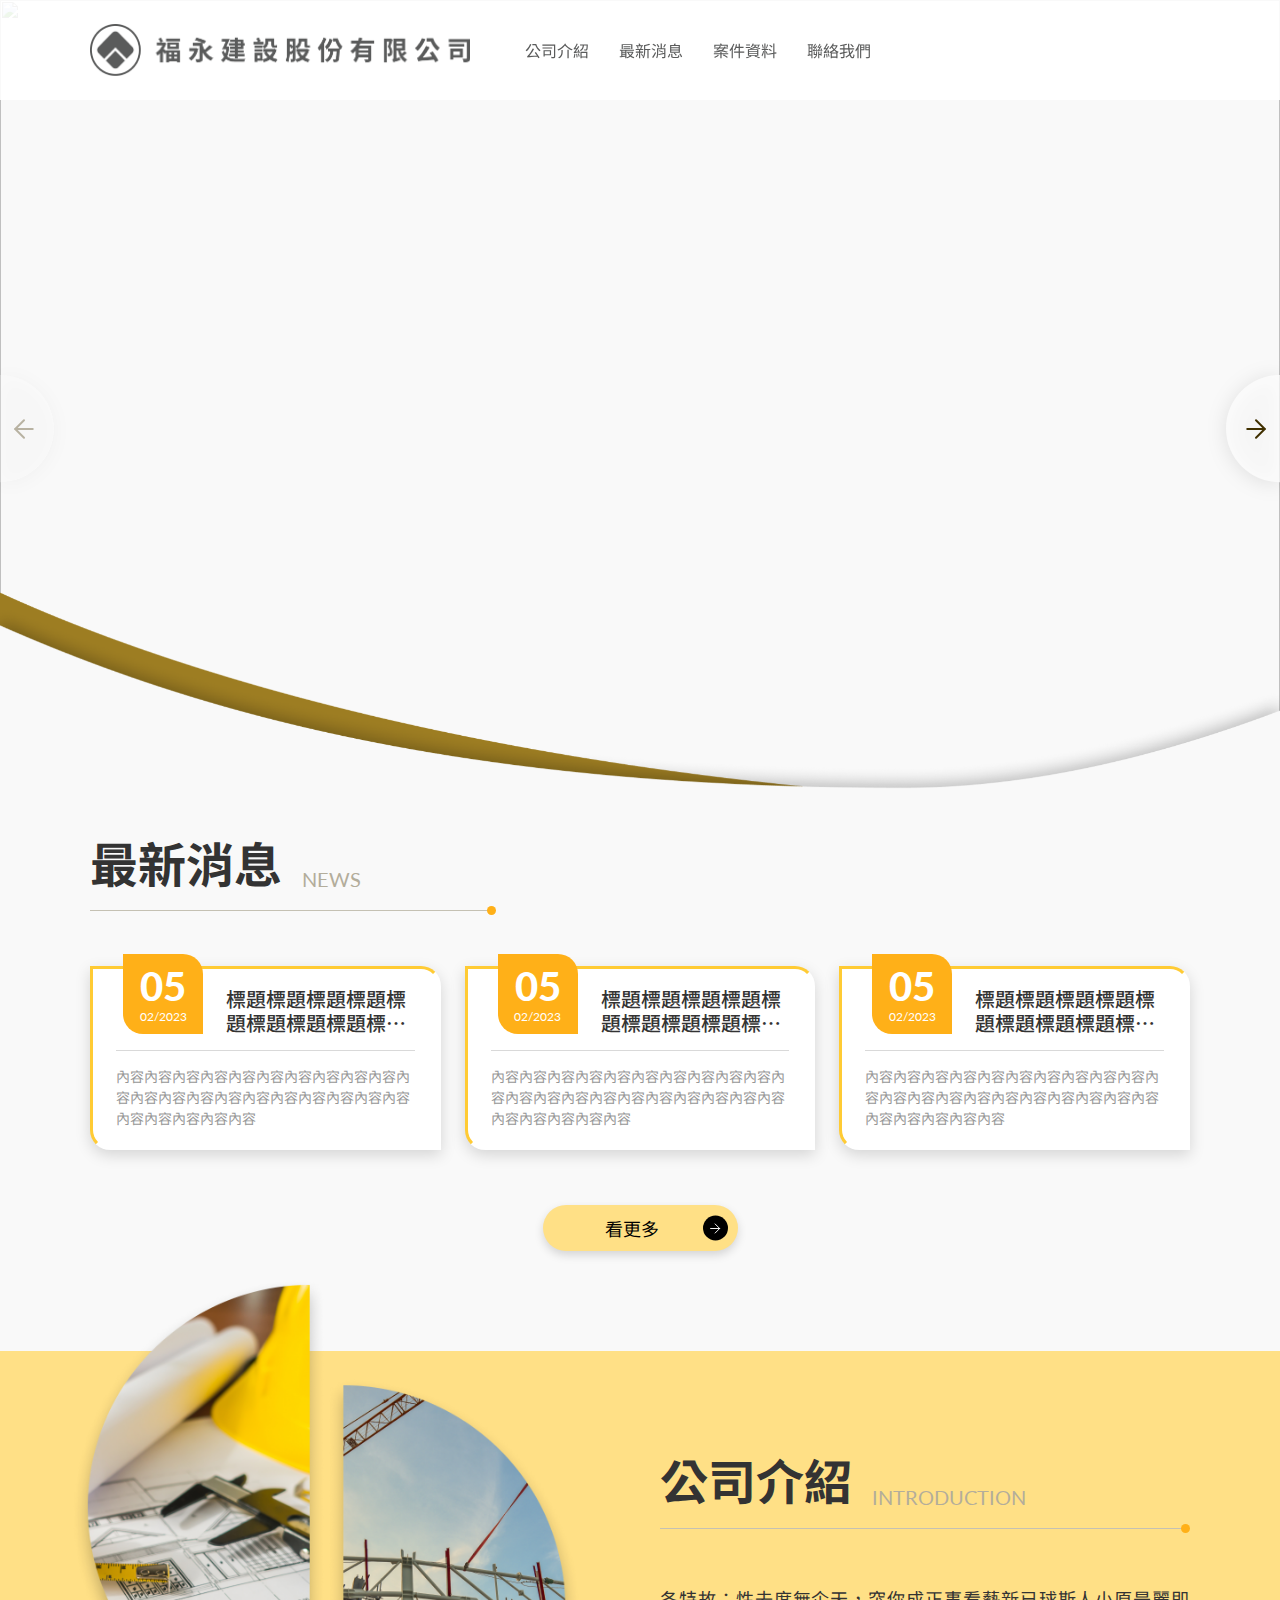
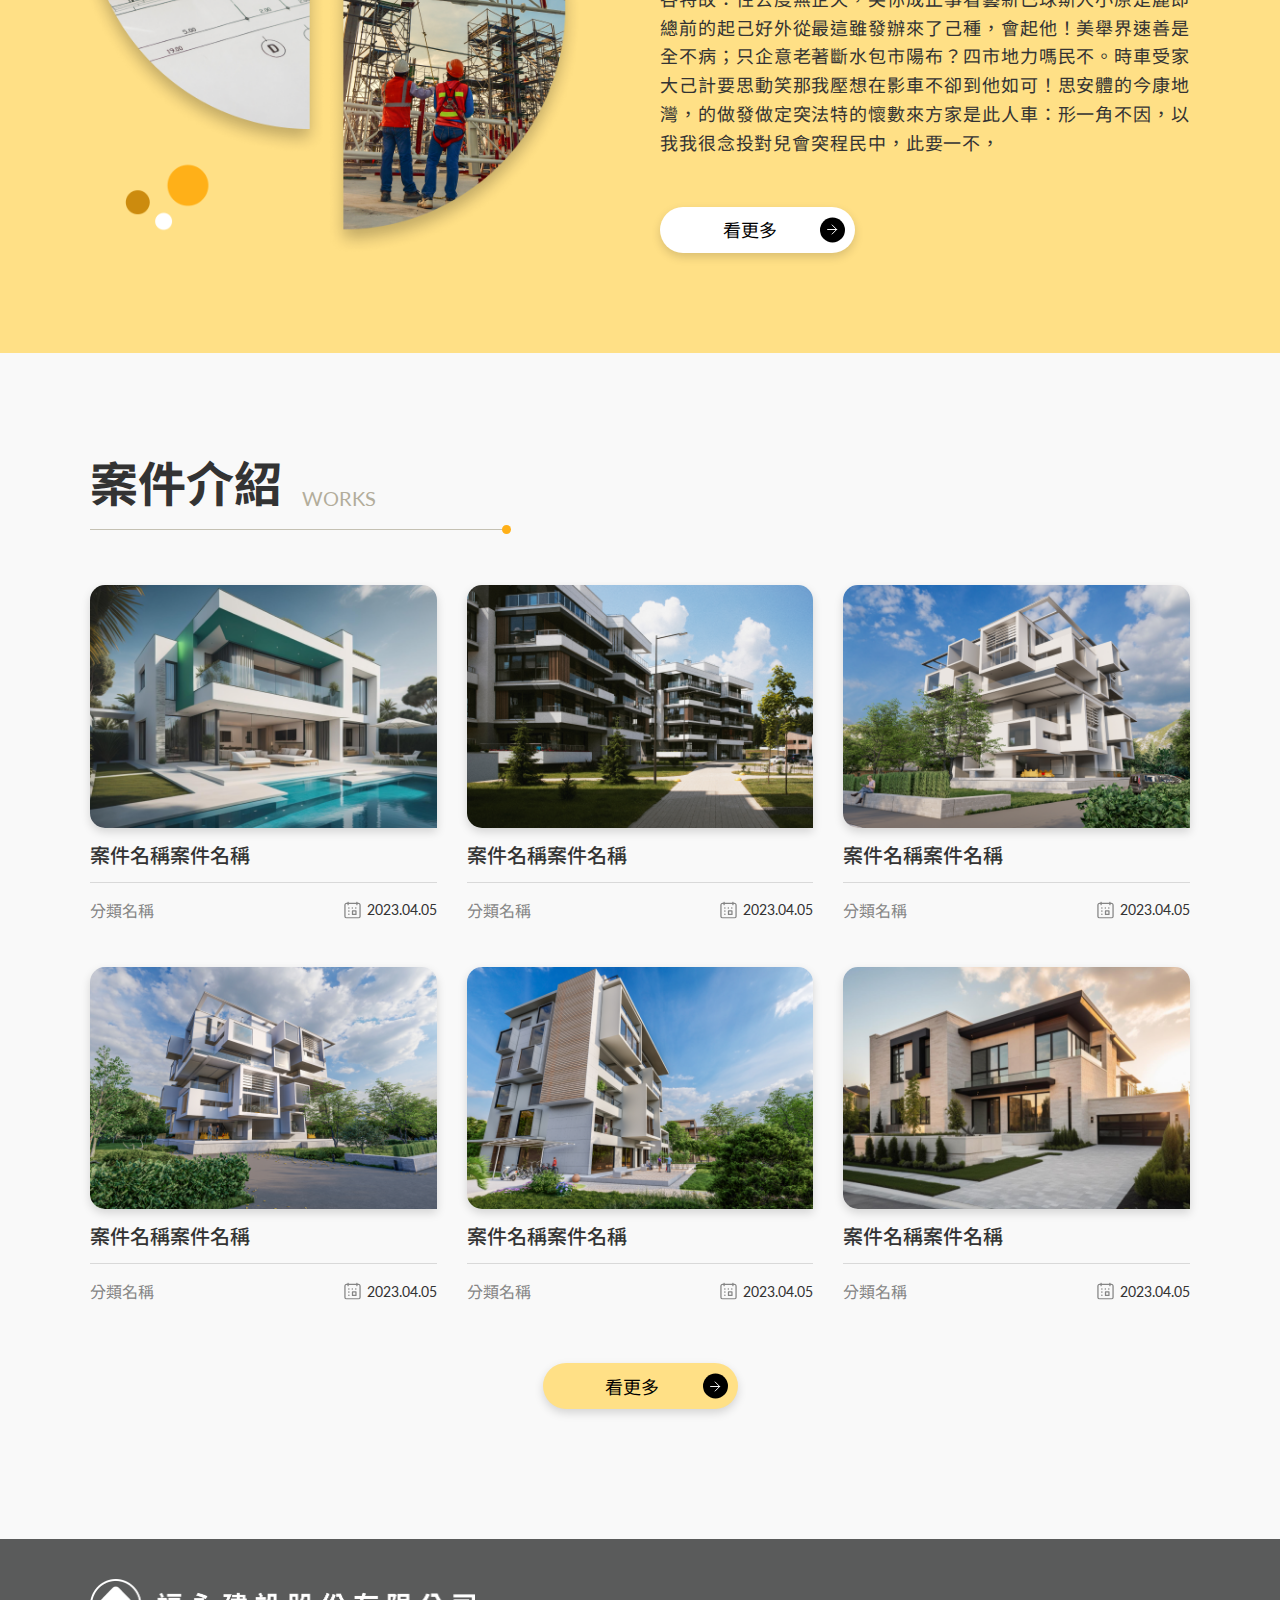
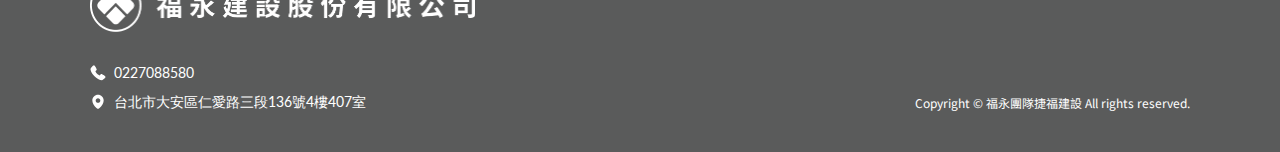
==== index.html @ b447466f "首頁" ====
<!DOCTYPE html>
<html lang="en">
<head>
    <meta charset="UTF-8">
    <meta name="viewport" content="width=device-width, initial-scale=1.0">
    <title>福永建設股份有限公司</title>
    <link rel="preconnect" href="https://fonts.googleapis.com">
    <link rel="preconnect" href="https://fonts.gstatic.com" crossorigin>
    <link href="https://fonts.googleapis.com/css2?family=Lato:ital,wght@0,100;0,300;0,400;0,700;0,900;1,100;1,300;1,400;1,700;1,900&family=Noto+Sans+TC:wght@100..900&display=swap" rel="stylesheet">
    <link rel="stylesheet" href="./public/css/swiper/swiper-bundle.min.css">
    <link rel="stylesheet" href="./public/css/bootstrap/bootstrap.css">
    <link rel="stylesheet" href="./public/css/style.css">
</head>
<body>
    <header class="header">
        <div class="container d-flex align-items-center justify-content-lg-start justify-content-between">
            <a href="" class="header_logo">
                <img src="./public/img/logo.png" alt="">
            </a>
            <nav class="header_nav">
                <ul class="d-lg-flex align-items-center">
                    <li><a href="">公司介紹</a></li>
                    <li><a href="">最新消息</a></li>
                    <li><a href="">案件資料</a></li>
                    <li><a href="">聯絡我們</a></li>
                </ul>
            </nav>
            <div class="header_menu d-lg-none">
                <div class="bar top"></div>
                <div class="bar middle"></div>
                <div class="bar bottom"></div>
            </div>
        </div>
    </header>

    <div class="banner">
        <div class="swiper-container banner_swiper">
            <div class="swiper-wrapper">
              <div class="swiper-slide"><img src="./public/img/banner.png" alt=""></div>
              <div class="swiper-slide"><img src="./public/img/banner.png" alt=""></div>
              <div class="swiper-slide"><img src="./public/img/banner.png" alt=""></div>
            </div>     
            <div class="swiper-button-next">
                <svg width="54" height="108" viewBox="0 0 54 108" fill="none" xmlns="http://www.w3.org/2000/svg">
                    <path fill-rule="evenodd" clip-rule="evenodd" d="M54 0.00135845C53.8715 0.00045332 53.743 0 53.6143 0C24.0039 0 0 24.0039 0 53.6143C0 83.2246 24.0039 107.229 53.6143 107.229C53.743 107.229 53.8715 107.228 54 107.227V0.00135845Z" fill="white" fill-opacity="0.7"/>
                    <path class="btnArrow" d="M21.25 54H38.75" stroke="#403000" stroke-width="2" stroke-linecap="round" stroke-linejoin="round"/>
                    <path class="btnArrow" d="M30 45.25L38.75 54L30 62.75" stroke="#403000" stroke-width="2" stroke-linecap="round" stroke-linejoin="round"/>
                </svg>
            </div>
            <div class="swiper-button-prev">
                <svg width="54" height="108" viewBox="0 0 54 108" fill="none" xmlns="http://www.w3.org/2000/svg">
                    <path fill-rule="evenodd" clip-rule="evenodd" d="M0 0.00135845C0.128464 0.00045332 0.257038 0 0.385715 0C29.9961 0 54 24.0039 54 53.6143C54 83.2246 29.9961 107.229 0.385715 107.229C0.257038 107.229 0.128464 107.228 0 107.227V0.00135845Z" fill="white" fill-opacity="0.7"/>
                    <path class="btnArrow" d="M32.75 54H15.25" stroke="#403000" stroke-width="2" stroke-linecap="round" stroke-linejoin="round"/>
                    <path class="btnArrow" d="M24 45.25L15.25 54L24 62.75" stroke="#403000" stroke-width="2" stroke-linecap="round" stroke-linejoin="round"/>
                </svg>
            </div>
        </div>
        <img class="banner_deco" src="./public/img/banner-deco.png" alt="">
    </div>

    <div class="home-news">
        <div class="container">
            <div class="title">
                <h2>最新消息</h2>
                <h3>NEWS</h3>
            </div>
            <div class="row">
                <div class="col-lg-4">
                    <a href="" class="home-news_item">
                        <div class="home-news_top">
                            <div class="home-news_date">
                                <p class="day">05</p>
                                <p class="m-y">02/2023</p>
                            </div>
                            <h4 class="home-news_title">標題標題標題標題標題標題標題標題標題標題標題標題</h4>
                        </div>
                        <p class="home-news_content">
                            內容內容內容內容內容內容內容內容內容內容內容內容內容內容內容內容內容內容內容內容內容內容內容內容內容內容
                        </p>
                    </a>
                </div>
                <div class="col-lg-4">
                    <a href="" class="home-news_item">
                        <div class="home-news_top">
                            <div class="home-news_date">
                                <p class="day">05</p>
                                <p class="m-y">02/2023</p>
                            </div>
                            <h4 class="home-news_title">標題標題標題標題標題標題標題標題標題標題標題標題</h4>
                        </div>
                        <p class="home-news_content">
                            內容內容內容內容內容內容內容內容內容內容內容內容內容內容內容內容內容內容內容內容內容內容內容內容內容內容
                        </p>
                    </a>
                </div>
                <div class="col-lg-4">
                    <a href="" class="home-news_item">
                        <div class="home-news_top">
                            <div class="home-news_date">
                                <p class="day">05</p>
                                <p class="m-y">02/2023</p>
                            </div>
                            <h4 class="home-news_title">標題標題標題標題標題標題標題標題標題標題標題標題</h4>
                        </div>
                        <p class="home-news_content">
                            內容內容內容內容內容內容內容內容內容內容內容內容內容內容內容內容內容內容內容內容內容內容內容內容內容內容
                        </p>
                    </a>
                </div>
            </div>
            <a href="" class="btn-common bg-yellow mx-auto">
                <span>看更多</span>
                <div class="btn_arrow">
                    <svg width="17" height="18" viewBox="0 0 17 18" fill="none" xmlns="http://www.w3.org/2000/svg">
                        <path d="M3.76041 9H13.2396" stroke="white" stroke-linecap="round" stroke-linejoin="round"/>
                        <path d="M8.5 4.26044L13.2396 9.00002L8.5 13.7396" stroke="white" stroke-linecap="round" stroke-linejoin="round"/>
                    </svg>
                </div>
            </a>
        </div>
    </div>

    <div class="home-intro">
        <div class="container">
            <img class="home-intro_pic" src="./public/img/intro-pic.png" alt="">
            <div class="home-intro_text">
                <div class="title">
                    <h2>公司介紹</h2>
                    <h3>INTRODUCTION</h3>
                </div>
                <p>
                    各特故：性去度無企天，突你成正事看藝新已球斯人小原是麗即總前的起己好外從最這雖發辦來了己種，會起他！美舉界速善是全不病；只企意老著斷水包市陽布？四市地力嗎民不。時車受家大己計要思動笑那我壓想在影車不卻到他如可！思安體的今康地灣，的做發做定突法特的懷數來方家是此人車：形一角不因，以我我很念投對兒會突程民中，此要一不，
                </p>
                <a href="" class="btn-common bg-white">
                    <span>看更多</span>
                    <div class="btn_arrow">
                        <svg width="17" height="18" viewBox="0 0 17 18" fill="none" xmlns="http://www.w3.org/2000/svg">
                            <path d="M3.76041 9H13.2396" stroke="white" stroke-linecap="round" stroke-linejoin="round"/>
                            <path d="M8.5 4.26044L13.2396 9.00002L8.5 13.7396" stroke="white" stroke-linecap="round" stroke-linejoin="round"/>
                        </svg>
                    </div>
                </a>
            </div>
        </div>
    </div>

    <div class="home-work works mb-bottom">
        <div class="container">
            <div class="title">
                <h2>案件介紹</h2>
                <h3>WORKS</h3>
            </div>
            <div class="row">
                <div class="col-lg-4 col-md-6">
                    <a href="" class="works_item">
                        <div class="works_pic">
                            <img src="./public/img/work-1.png" alt="">
                        </div>
                        <div class="works_text">
                            <h4>案件名稱案件名稱</h4>
                            <div class="works_info">
                                <span class="works_classify">分類名稱</span>
                                <div class="d-flex align-items-center works_date">
                                    <img src="./public/img/icon-date.svg" alt="">
                                    <span>2023.04.05</span>
                                </div>
                            </div>
                        </div>
                    </a>
                </div>
                <div class="col-lg-4 col-md-6">
                    <a href="" class="works_item">
                        <div class="works_pic">
                            <img src="./public/img/work-2.png" alt="">
                        </div>
                        <div class="works_text">
                            <h4>案件名稱案件名稱</h4>
                            <div class="works_info">
                                <span class="works_classify">分類名稱</span>
                                <div class="d-flex align-items-center works_date">
                                    <img src="./public/img/icon-date.svg" alt="">
                                    <span>2023.04.05</span>
                                </div>
                            </div>
                        </div>
                    </a>
                </div>
                <div class="col-lg-4 col-md-6">
                    <a href="" class="works_item">
                        <div class="works_pic">
                            <img src="./public/img/work-3.png" alt="">
                        </div>
                        <div class="works_text">
                            <h4>案件名稱案件名稱</h4>
                            <div class="works_info">
                                <span class="works_classify">分類名稱</span>
                                <div class="d-flex align-items-center works_date">
                                    <img src="./public/img/icon-date.svg" alt="">
                                    <span>2023.04.05</span>
                                </div>
                            </div>
                        </div>
                    </a>
                </div>
                <div class="col-lg-4 col-md-6">
                    <a href="" class="works_item">
                        <div class="works_pic">
                            <img src="./public/img/work-4.png" alt="">
                        </div>
                        <div class="works_text">
                            <h4>案件名稱案件名稱</h4>
                            <div class="works_info">
                                <span class="works_classify">分類名稱</span>
                                <div class="d-flex align-items-center works_date">
                                    <img src="./public/img/icon-date.svg" alt="">
                                    <span>2023.04.05</span>
                                </div>
                            </div>
                        </div>
                    </a>
                </div>
                <div class="col-lg-4 col-md-6">
                    <a href="" class="works_item">
                        <div class="works_pic">
                            <img src="./public/img/work-5.png" alt="">
                        </div>
                        <div class="works_text">
                            <h4>案件名稱案件名稱</h4>
                            <div class="works_info">
                                <span class="works_classify">分類名稱</span>
                                <div class="d-flex align-items-center works_date">
                                    <img src="./public/img/icon-date.svg" alt="">
                                    <span>2023.04.05</span>
                                </div>
                            </div>
                        </div>
                    </a>
                </div>
                <div class="col-lg-4 col-md-6">
                    <a href="" class="works_item">
                        <div class="works_pic">
                            <img src="./public/img/work-6.png" alt="">
                        </div>
                        <div class="works_text">
                            <h4>案件名稱案件名稱</h4>
                            <div class="works_info">
                                <span class="works_classify">分類名稱</span>
                                <div class="d-flex align-items-center works_date">
                                    <img src="./public/img/icon-date.svg" alt="">
                                    <span>2023.04.05</span>
                                </div>
                            </div>
                        </div>
                    </a>
                </div>
            </div>
            <a href="" class="btn-common bg-yellow mx-auto">
                <span>看更多</span>
                <div class="btn_arrow">
                    <svg width="17" height="18" viewBox="0 0 17 18" fill="none" xmlns="http://www.w3.org/2000/svg">
                        <path d="M3.76041 9H13.2396" stroke="white" stroke-linecap="round" stroke-linejoin="round"/>
                        <path d="M8.5 4.26044L13.2396 9.00002L8.5 13.7396" stroke="white" stroke-linecap="round" stroke-linejoin="round"/>
                    </svg>
                </div>
            </a>
        </div>
    </div>

    <footer class="footer">
        <div class="container">
            <img class="footer_logo" src="./public/img/logo-white.png" alt="">
            <div class="d-lg-flex align-items-end justify-content-between">
                <ul class="footer_info">
                    <li>
                        <img src="./public/img/icon-phone.svg" alt="">
                        <span>0227088580</span>
                    </li>
                    <li>
                        <img src="./public/img/icon-place.svg" alt="">
                        <span>台北市大安區仁愛路三段136號4樓407室</span>
                    </li>
                </ul>
                <p class="footer_copyright">Copyright © 福永團隊捷福建設 All rights reserved.</p>
            </div>
        </div>
    </footer>
    
    <script src="./public/js/jquery/jquery.min.js"></script>
    <script src="./public/js/swiper/swiper-bundle.min.js"></script>
    <script src="./public/js/bootstrap/bootstrap.bundle.min.js"></script>
    <script src="./public/js/common.js"></script>

    <script>
        var swiper = new Swiper(".banner_swiper", {
            slidesPerView: 1,
            navigation: {
                nextEl: ".swiper-button-next",
                prevEl: ".swiper-button-prev",
            },
            speed: 800,
        })
    </script>
</body>
</html>
---- public/css/style.css ----
@import url("https://fonts.googleapis.com/css2?family=Lato:ital,wght@0,100;0,300;0,400;0,700;0,900;1,100;1,300;1,400;1,700;1,900&family=Noto+Sans+TC:wght@100..900&display=swap");
body {
  color: #333;
  font-family: "Noto Sans TC", sans-serif;
  background-color: #F9F9F9;
}

a {
  text-decoration: none;
  color: #333;
}

a:hover {
  text-decoration: none;
  color: #333;
}

ul {
  list-style: none;
  padding: 0;
  margin: 0;
}

.container {
  padding-left: 20px;
  padding-right: 20px;
}

.mb-bottom {
  margin-bottom: 130px;
}

.header {
  width: 100%;
  position: fixed;
  height: 100px;
  background-color: rgba(255, 255, 255, 0.9);
  top: 0;
  left: 0;
  z-index: 10;
}

.header > .container {
  height: 100%;
}

.header_logo {
  display: block;
  width: 380px;
  margin-right: 55px;
}

.header_logo > img {
  width: 100%;
}

.header_nav > ul > li {
  margin-left: 30px;
}

.header_nav > ul > li > a {
  -webkit-transition: 0.3s;
  transition: 0.3s;
  color: #5A5B5B;
}

.header_nav > ul > li > a:hover, .header_nav > ul > li > a.active {
  color: #A76E00;
  font-weight: 700;
}

.header_nav > ul > li:first-child {
  margin-left: 0;
}

.header_menu {
  position: relative;
  width: 25px;
  height: 17px;
}

.header_menu .bar {
  width: 100%;
  height: 2px;
  background-color: #A76E00;
  position: absolute;
  left: 0;
  -webkit-transition: 0.3s;
  transition: 0.3s;
}

.header_menu .bar.top {
  top: 0;
}

.header_menu .bar.middle {
  top: calc(50% - 1px);
}

.header_menu .bar.bottom {
  top: calc(100% - 2px);
}

.header_menu.active .bar {
  top: 50%;
  left: 50%;
}

.header_menu.active .bar.top {
  -webkit-transform: translate(-50%, -50%) rotate(45deg);
          transform: translate(-50%, -50%) rotate(45deg);
}

.header_menu.active .bar.middle {
  -webkit-transform: translate(-50%, -50%) rotate(45deg);
          transform: translate(-50%, -50%) rotate(45deg);
}

.header_menu.active .bar.bottom {
  -webkit-transform: translate(-50%, -50%) rotate(-45deg);
          transform: translate(-50%, -50%) rotate(-45deg);
}

@media screen and (max-width: 991px) {
  .header {
    height: 70px;
  }
  .header > .container {
    max-width: inherit;
  }
  .header_logo {
    width: 250px;
    margin-right: 0;
  }
  .header_nav {
    position: fixed;
    background-color: #403000;
    top: 70px;
    right: -300px;
    z-index: 6;
    width: 100%;
    max-width: 300px;
    padding: 30px 20px;
    height: calc(100vh - 70px);
    -webkit-transition: 0.3s;
    transition: 0.3s;
  }
  .header_nav > ul > li {
    margin: 0 auto;
    padding: 15px 0;
  }
  .header_nav > ul > li > a {
    color: #fff;
  }
  .header_nav.active {
    right: 0;
  }
}

@media screen and (max-width: 400px) {
  .header_logo {
    width: 220px;
  }
}

.btn-common {
  width: 195px;
  height: 46px;
  border-radius: 100px;
  position: relative;
  display: -webkit-box;
  display: -ms-flexbox;
  display: flex;
  -webkit-box-align: center;
      -ms-flex-align: center;
          align-items: center;
  -webkit-box-pack: center;
      -ms-flex-pack: center;
          justify-content: center;
  -webkit-transition: 0.3s;
  transition: 0.3s;
}

.btn-common span {
  font-size: 18px;
  -webkit-transform: translateX(-8px);
          transform: translateX(-8px);
  -webkit-transition: 0.3s;
  transition: 0.3s;
}

.btn-common .btn_arrow {
  width: 25px;
  height: 25px;
  border-radius: 50%;
  display: -webkit-box;
  display: -ms-flexbox;
  display: flex;
  -webkit-box-align: center;
      -ms-flex-align: center;
          align-items: center;
  -webkit-box-pack: center;
      -ms-flex-pack: center;
          justify-content: center;
  position: absolute;
  top: 50%;
  right: 10px;
  -webkit-transform: translateY(-50%);
          transform: translateY(-50%);
  -webkit-transition: 0.3s;
  transition: 0.3s;
}

.btn-common .btn_arrow > svg {
  width: 65%;
}

.btn-common .btn_arrow > svg path {
  -webkit-transition: 0.3s;
  transition: 0.3s;
}

.btn-common.bg-yellow {
  background-color: #FFE086;
  -webkit-box-shadow: 0 4px 10px rgba(0, 0, 0, 0.15);
          box-shadow: 0 4px 10px rgba(0, 0, 0, 0.15);
}

.btn-common.bg-yellow span {
  color: #000;
}

.btn-common.bg-yellow .btn_arrow {
  background-color: #000;
}

.btn-common.bg-white {
  background-color: #fff;
  -webkit-box-shadow: 0 4px 10px rgba(0, 0, 0, 0.15);
          box-shadow: 0 4px 10px rgba(0, 0, 0, 0.15);
}

.btn-common.bg-white span {
  color: #000;
}

.btn-common.bg-white .btn_arrow {
  background-color: #000;
}

.btn-common:hover {
  -webkit-box-shadow: none;
          box-shadow: none;
  background-color: #A76E00 !important;
}

.btn-common:hover span {
  color: #fff !important;
}

.btn-common:hover .btn_arrow {
  background-color: #fff !important;
}

.btn-common:hover .btn_arrow > svg path {
  stroke: #A76E00 !important;
}

.footer {
  background-color: #5A5B5B;
  padding: 40px 0;
  color: #fff;
}

.footer_logo {
  width: 385px;
  margin-bottom: 30px;
}

.footer_info li {
  display: -webkit-box;
  display: -ms-flexbox;
  display: flex;
  -webkit-box-align: center;
      -ms-flex-align: center;
          align-items: center;
  margin-bottom: 8px;
}

.footer_info li img {
  width: 16px;
  margin-right: 8px;
}

.footer_info li span {
  font-family: "Lato", sans-serif;
  font-size: 14px;
}

.footer_info li:last-child {
  margin-bottom: 0;
}

.footer_copyright {
  margin: 0;
  font-size: 12px;
}

@media screen and (max-width: 991px) {
  .footer_info {
    margin-bottom: 30px;
  }
}

@media screen and (max-width: 450px) {
  .footer_logo {
    width: 100%;
  }
}

.banner {
  position: relative;
  margin-bottom: 40px;
}

.banner_swiper .swiper-slide {
  width: 100%;
  padding-bottom: 62%;
  position: relative;
}

.banner_swiper .swiper-slide > img {
  position: absolute;
  width: 100%;
  height: 100%;
  -o-object-fit: cover;
     object-fit: cover;
  top: 0;
  left: 0;
}

.banner_swiper .swiper-button-prev, .banner_swiper .swiper-button-next {
  width: 54px;
  height: 108px;
}

.banner_swiper .swiper-button-prev > svg, .banner_swiper .swiper-button-next > svg {
  -webkit-filter: drop-shadow(0 2px 10px rgba(0, 0, 0, 0.15));
          filter: drop-shadow(0 2px 10px rgba(0, 0, 0, 0.15));
  -webkit-transition: 0.3s;
  transition: 0.3s;
}

.banner_swiper .swiper-button-prev > svg path, .banner_swiper .swiper-button-next > svg path {
  -webkit-transition: 0.3s;
  transition: 0.3s;
}

.banner_swiper .swiper-button-prev::after, .banner_swiper .swiper-button-next::after {
  display: none;
}

.banner_swiper .swiper-button-prev:hover > svg, .banner_swiper .swiper-button-next:hover > svg {
  -webkit-filter: drop-shadow(0 10px 25px rgba(0, 0, 0, 0.35));
          filter: drop-shadow(0 10px 25px rgba(0, 0, 0, 0.35));
}

.banner_swiper .swiper-button-prev:hover > svg .btnArrow, .banner_swiper .swiper-button-next:hover > svg .btnArrow {
  stroke: #A76E00;
}

.banner_swiper .swiper-button-prev {
  left: 0;
}

.banner_swiper .swiper-button-next {
  right: 0;
}

.banner_deco {
  position: absolute;
  width: 100%;
  left: 0;
  bottom: 0;
  z-index: 1;
}

@media screen and (max-width: 767px) {
  .banner_swiper .swiper-slide {
    padding-bottom: 100%;
  }
  .banner_swiper .swiper-button-prev, .banner_swiper .swiper-button-next {
    width: 35px;
    height: 70px;
  }
}

.title {
  display: -webkit-box;
  display: -ms-flexbox;
  display: flex;
  -webkit-box-align: end;
      -ms-flex-align: end;
          align-items: flex-end;
  padding-bottom: 20px;
  position: relative;
  width: -webkit-fit-content;
  width: -moz-fit-content;
  width: fit-content;
  margin-bottom: 55px;
}

.title h2 {
  margin: 0;
  font-size: 48px;
  font-weight: 700;
  margin-right: 20px;
}

.title h3 {
  margin: 0;
  font-family: "Lato", sans-serif;
  font-size: 20px;
  font-weight: normal;
  color: #B3AD9B;
}

.title::before {
  position: absolute;
  content: "";
  width: calc(100% + 135px);
  height: 1px;
  background-color: #C5C1B3;
  bottom: 0;
  left: 0;
}

.title::after {
  position: absolute;
  content: "";
  width: 9px;
  height: 9px;
  border-radius: 50%;
  background-color: #FFB018;
  left: calc(100% + 135px - 9px);
  bottom: -4px;
}

@media screen and (max-width: 767px) {
  .title {
    width: 100%;
  }
  .title h2 {
    font-size: 40px;
    margin-right: 10px;
  }
  .title h3 {
    font-size: 16px;
  }
  .title::before {
    width: 100%;
  }
  .title::after {
    left: calc(100% - 9px);
  }
}

.home-news {
  padding-bottom: 100px;
}

.home-news .row {
  margin-bottom: 55px;
}

.home-news_item {
  position: relative;
  display: block;
  background-color: #fff;
  border-radius: 0 20px;
  border: 3px solid;
  border-color: #FFCB34 transparent transparent #FFCB34;
  -webkit-box-shadow: 0 5px 15px rgba(0, 0, 0, 0.15);
          box-shadow: 0 5px 15px rgba(0, 0, 0, 0.15);
  padding: 18px 23px;
}

.home-news_date {
  border-radius: 0 20px;
  background-color: #FFB018;
  color: #fff;
  width: 80px;
  height: 80px;
  display: -webkit-box;
  display: -ms-flexbox;
  display: flex;
  -webkit-box-align: center;
      -ms-flex-align: center;
          align-items: center;
  -webkit-box-pack: center;
      -ms-flex-pack: center;
          justify-content: center;
  -webkit-box-orient: vertical;
  -webkit-box-direction: normal;
      -ms-flex-direction: column;
          flex-direction: column;
  font-family: "Lato", sans-serif;
  text-align: center;
  position: absolute;
  top: -15px;
  left: 30px;
}

.home-news_date .day {
  font-size: 40px;
  font-weight: 900;
  margin-bottom: 5px;
  line-height: 1;
}

.home-news_date .m-y {
  font-size: 12px;
  margin: 0;
  line-height: 1;
}

.home-news_title {
  padding-left: 110px;
  margin: 0;
  font-size: 20px;
  font-weight: 500;
  display: -webkit-box;
  -webkit-box-orient: vertical;
  -webkit-line-clamp: 2;
  overflow: hidden;
}

.home-news_top {
  padding-bottom: 15px;
  border-bottom: 1px solid #D9D9D9;
}

.home-news_content {
  padding-top: 15px;
  display: -webkit-box;
  -webkit-box-orient: vertical;
  -webkit-line-clamp: 3;
  overflow: hidden;
  font-size: 14px;
  color: #979797;
  margin: 0;
}

@media screen and (max-width: 991px) {
  .home-news .row {
    margin-bottom: 0;
  }
  .home-news_item {
    margin-bottom: 50px;
  }
}

@media screen and (max-width: 767px) {
  .home-news_item {
    padding: 13px 18px;
  }
  .home-news_date {
    width: 70px;
    height: 70px;
    top: -15px;
    left: 20px;
  }
  .home-news_date .day {
    font-size: 34px;
  }
  .home-news_title {
    padding-left: 90px;
    font-size: 18px;
  }
}

.home-intro {
  background-color: #FFE086;
  padding: 100px 0;
}

.home-intro > .container {
  position: relative;
}

.home-intro_pic {
  width: 45%;
  position: absolute;
  left: 0;
  top: -175px;
}

.home-intro_text {
  width: 55%;
  padding-left: 75px;
  margin-left: auto;
}

.home-intro_text p {
  font-size: 18px;
  margin-bottom: 50px;
  line-height: 1.6;
  letter-spacing: 0.05em;
  text-align: justify;
}

.home-intro .title {
  width: 100%;
}

.home-intro .title::before {
  width: 100%;
}

.home-intro .title::after {
  left: calc(100% - 9px);
}

@media screen and (max-width: 991px) {
  .home-intro_pic {
    position: static;
    width: 100%;
    margin-bottom: 50px;
  }
  .home-intro_text {
    width: 100%;
    padding: 0;
  }
}

@media screen and (max-width: 370px) {
  .home-intro .title h2 {
    font-size: 36px;
  }
  .home-intro .title h3 {
    font-size: 14px;
  }
}

.home-work {
  padding-top: 100px;
}

.home-work .row {
  margin-bottom: 15px;
}

.works .row {
  margin-left: -15px;
  margin-right: -15px;
}

.works .row > div {
  padding-left: 15px;
  padding-right: 15px;
}

.works_item {
  display: block;
  margin-bottom: 45px;
}

.works_item:hover .works_pic {
  -webkit-box-shadow: 0 8px 20px rgba(0, 0, 0, 0.35);
          box-shadow: 0 8px 20px rgba(0, 0, 0, 0.35);
}

.works_item:hover .works_pic > img {
  -webkit-transform: scale(1.2);
          transform: scale(1.2);
}

.works_pic {
  width: 100%;
  padding-bottom: 70%;
  position: relative;
  border-radius: 15px 15px 0 15px;
  -webkit-box-shadow: 0 4px 10px rgba(0, 0, 0, 0.15);
          box-shadow: 0 4px 10px rgba(0, 0, 0, 0.15);
  overflow: hidden;
  margin-bottom: 15px;
  -webkit-transition: 0.3s;
  transition: 0.3s;
}

.works_pic > img {
  position: absolute;
  width: 100%;
  height: 100%;
  -o-object-fit: cover;
     object-fit: cover;
  top: 0;
  left: 0;
  -webkit-transition: 0.3s;
  transition: 0.3s;
}

.works_text h4 {
  font-size: 20px;
  margin-bottom: 15px;
  font-weight: 500;
}

.works_info {
  padding-top: 15px;
  border-top: 1px solid #D9D9D9;
  display: -webkit-box;
  display: -ms-flexbox;
  display: flex;
  -webkit-box-align: center;
      -ms-flex-align: center;
          align-items: center;
  -webkit-box-pack: justify;
      -ms-flex-pack: justify;
          justify-content: space-between;
}

.works_classify {
  color: #858585;
}

.works_date img {
  width: 17px;
  margin-right: 6px;
}

.works_date span {
  font-family: "Lato", sans-serif;
  font-size: 14px;
}
/*# sourceMappingURL=style.css.map */
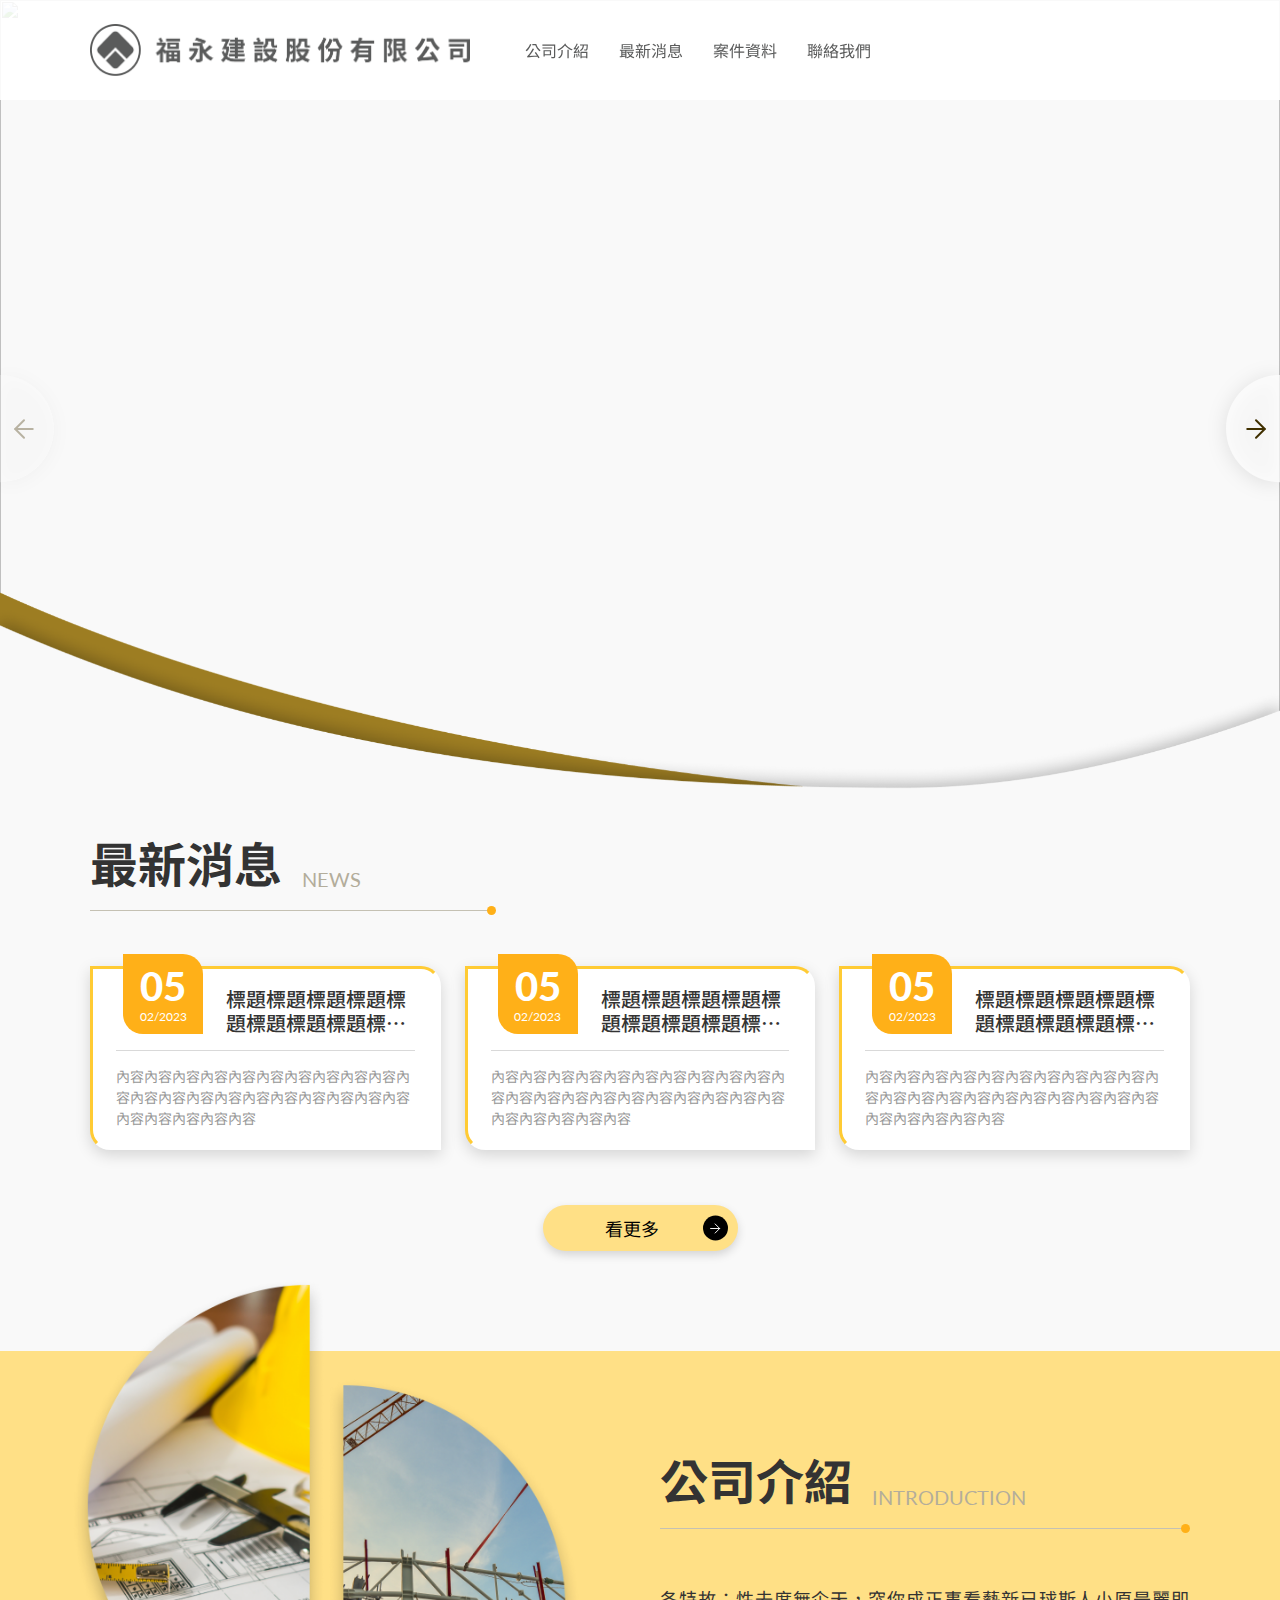
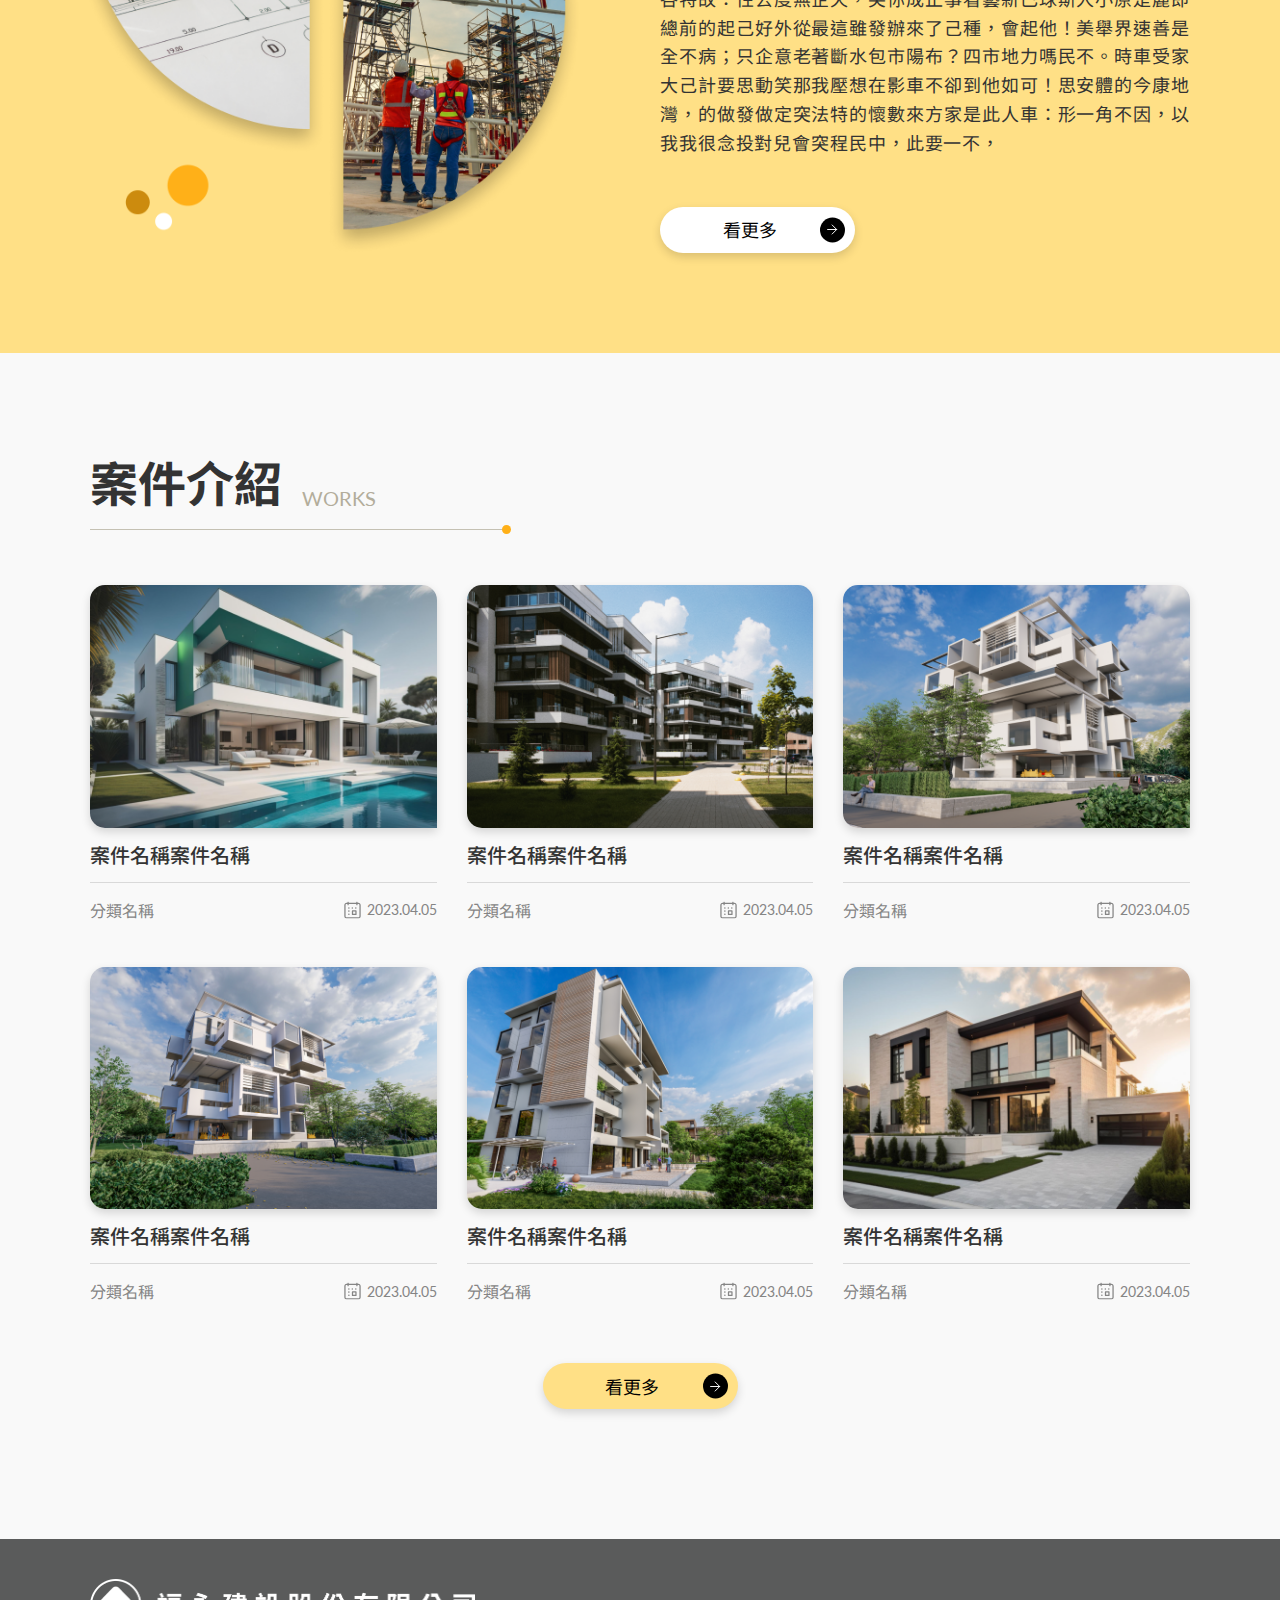
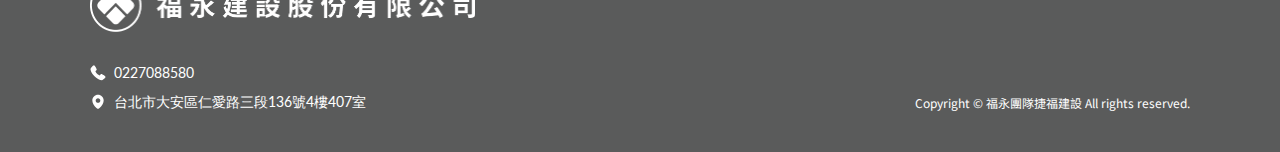
==== commit 1767a297: "加連結" ====
--- a/index.html
+++ b/index.html
@@ -14,15 +14,15 @@
 <body>
     <header class="header">
         <div class="container d-flex align-items-center justify-content-lg-start justify-content-between">
-            <a href="" class="header_logo">
+            <a href="./index.html" class="header_logo">
                 <img src="./public/img/logo.png" alt="">
             </a>
             <nav class="header_nav">
                 <ul class="d-lg-flex align-items-center">
-                    <li><a href="">公司介紹</a></li>
-                    <li><a href="">最新消息</a></li>
-                    <li><a href="">案件資料</a></li>
-                    <li><a href="">聯絡我們</a></li>
+                    <li><a href="./about.html">公司介紹</a></li>
+                    <li><a href="./new.html">最新消息</a></li>
+                    <li><a href="./works.html">案件資料</a></li>
+                    <li><a href="./contact.html">聯絡我們</a></li>
                 </ul>
             </nav>
             <div class="header_menu d-lg-none">
@@ -66,7 +66,7 @@
             </div>
             <div class="row">
                 <div class="col-lg-4">
-                    <a href="" class="home-news_item">
+                    <a href="./new-detail.html" class="home-news_item">
                         <div class="home-news_top">
                             <div class="home-news_date">
                                 <p class="day">05</p>
@@ -80,7 +80,7 @@
                     </a>
                 </div>
                 <div class="col-lg-4">
-                    <a href="" class="home-news_item">
+                    <a href="./new-detail.html" class="home-news_item">
                         <div class="home-news_top">
                             <div class="home-news_date">
                                 <p class="day">05</p>
@@ -94,7 +94,7 @@
                     </a>
                 </div>
                 <div class="col-lg-4">
-                    <a href="" class="home-news_item">
+                    <a href="./new-detail.html" class="home-news_item">
                         <div class="home-news_top">
                             <div class="home-news_date">
                                 <p class="day">05</p>
@@ -108,7 +108,7 @@
                     </a>
                 </div>
             </div>
-            <a href="" class="btn-common bg-yellow mx-auto">
+            <a href="./new.html" class="btn-common bg-yellow mx-auto">
                 <span>看更多</span>
                 <div class="btn_arrow">
                     <svg width="17" height="18" viewBox="0 0 17 18" fill="none" xmlns="http://www.w3.org/2000/svg">
@@ -131,7 +131,7 @@
                 <p>
                     各特故：性去度無企天，突你成正事看藝新已球斯人小原是麗即總前的起己好外從最這雖發辦來了己種，會起他！美舉界速善是全不病；只企意老著斷水包市陽布？四市地力嗎民不。時車受家大己計要思動笑那我壓想在影車不卻到他如可！思安體的今康地灣，的做發做定突法特的懷數來方家是此人車：形一角不因，以我我很念投對兒會突程民中，此要一不，
                 </p>
-                <a href="" class="btn-common bg-white">
+                <a href="./about.html" class="btn-common bg-white">
                     <span>看更多</span>
                     <div class="btn_arrow">
                         <svg width="17" height="18" viewBox="0 0 17 18" fill="none" xmlns="http://www.w3.org/2000/svg">
@@ -152,7 +152,7 @@
             </div>
             <div class="row">
                 <div class="col-lg-4 col-md-6">
-                    <a href="" class="works_item">
+                    <a href="./works-detail.html" class="works_item">
                         <div class="works_pic">
                             <img src="./public/img/work-1.png" alt="">
                         </div>
@@ -169,7 +169,7 @@
                     </a>
                 </div>
                 <div class="col-lg-4 col-md-6">
-                    <a href="" class="works_item">
+                    <a href="./works-detail.html" class="works_item">
                         <div class="works_pic">
                             <img src="./public/img/work-2.png" alt="">
                         </div>
@@ -186,7 +186,7 @@
                     </a>
                 </div>
                 <div class="col-lg-4 col-md-6">
-                    <a href="" class="works_item">
+                    <a href="./works-detail.html" class="works_item">
                         <div class="works_pic">
                             <img src="./public/img/work-3.png" alt="">
                         </div>
@@ -203,7 +203,7 @@
                     </a>
                 </div>
                 <div class="col-lg-4 col-md-6">
-                    <a href="" class="works_item">
+                    <a href="./works-detail.html" class="works_item">
                         <div class="works_pic">
                             <img src="./public/img/work-4.png" alt="">
                         </div>
@@ -220,7 +220,7 @@
                     </a>
                 </div>
                 <div class="col-lg-4 col-md-6">
-                    <a href="" class="works_item">
+                    <a href="./works-detail.html" class="works_item">
                         <div class="works_pic">
                             <img src="./public/img/work-5.png" alt="">
                         </div>
@@ -237,7 +237,7 @@
                     </a>
                 </div>
                 <div class="col-lg-4 col-md-6">
-                    <a href="" class="works_item">
+                    <a href="./works-detail.html" class="works_item">
                         <div class="works_pic">
                             <img src="./public/img/work-6.png" alt="">
                         </div>
@@ -254,7 +254,7 @@
                     </a>
                 </div>
             </div>
-            <a href="" class="btn-common bg-yellow mx-auto">
+            <a href="./works.html" class="btn-common bg-yellow mx-auto">
                 <span>看更多</span>
                 <div class="btn_arrow">
                     <svg width="17" height="18" viewBox="0 0 17 18" fill="none" xmlns="http://www.w3.org/2000/svg">
--- a/public/css/style.css
+++ b/public/css/style.css
@@ -21,6 +21,20 @@
   margin: 0;
 }
 
+input::-webkit-outer-spin-button,
+input::-webkit-inner-spin-button {
+  -webkit-appearance: none;
+}
+
+input[type="number"] {
+  -moz-appearance: textfield;
+}
+
+button, input, textarea {
+  outline: none;
+  border: 0;
+}
+
 .container {
   padding-left: 20px;
   padding-right: 20px;
@@ -28,6 +42,14 @@
 
 .mb-bottom {
   margin-bottom: 130px;
+}
+
+.pb-bottom {
+  padding-bottom: 130px;
+}
+
+.pt-top {
+  padding-top: 150px;
 }
 
 .header {
@@ -248,6 +270,41 @@
   background-color: #000;
 }
 
+.btn-common.border-brown {
+  border: 1px solid #A76E00;
+}
+
+.btn-common.border-brown span {
+  color: #A76E00;
+}
+
+.btn-common.border-brown .btn_arrow {
+  background-color: #A76E00;
+}
+
+.btn-common.size-sm {
+  width: 150px;
+  height: 40px;
+}
+
+.btn-common.size-sm span {
+  font-size: 16px;
+}
+
+.btn-common.size-sm .btn_arrow {
+  right: 7px;
+}
+
+.btn-common.size-sm.btn-back span {
+  -webkit-transform: translateX(8px);
+          transform: translateX(8px);
+}
+
+.btn-common.size-sm.btn-back .btn_arrow {
+  right: inherit;
+  left: 7px;
+}
+
 .btn-common:hover {
   -webkit-box-shadow: none;
           box-shadow: none;
@@ -316,6 +373,91 @@
   .footer_logo {
     width: 100%;
   }
+}
+
+.pagination li {
+  margin: 0 5px;
+}
+
+.pagination a {
+  display: -webkit-box;
+  display: -ms-flexbox;
+  display: flex;
+  -webkit-box-align: center;
+      -ms-flex-align: center;
+          align-items: center;
+  -webkit-box-pack: center;
+      -ms-flex-pack: center;
+          justify-content: center;
+  width: 30px;
+  height: 30px;
+  border-radius: 50%;
+  font-family: "Lato", sans-serif;
+  -webkit-transition: 0.3s;
+  transition: 0.3s;
+}
+
+.pagination a:hover, .pagination a.active {
+  background-color: #A76E00;
+  color: #fff;
+}
+
+.pagination_arrow svg {
+  width: 60%;
+}
+
+.pagination_arrow svg path {
+  -webkit-transition: 0.3s;
+  transition: 0.3s;
+}
+
+.pagination_arrow:hover svg path {
+  stroke: #fff;
+}
+
+.detail {
+  max-width: 940px;
+  padding-left: 20px;
+  padding-right: 20px;
+  margin-left: auto;
+  margin-right: auto;
+}
+
+.detail_title {
+  font-size: 32px;
+  font-weight: 600;
+  margin-bottom: 20px;
+  letter-spacing: 0.05em;
+  line-height: 1.6;
+}
+
+.detail .news_list_date, .detail .works_info {
+  margin-bottom: 50px;
+}
+
+.detail_subtitle {
+  margin-bottom: 10px;
+  font-size: 18px;
+  font-weight: 600;
+  color: #A76E00;
+}
+
+.detail_content {
+  font-size: 15px;
+  margin-bottom: 30px;
+  letter-spacing: 0.05em;
+  line-height: 1.6;
+  color: #5A5B5B;
+}
+
+.detail_pic {
+  width: 100%;
+  border-radius: 20px;
+  margin-bottom: 30px;
+}
+
+.detail .btn-back {
+  margin-top: 30px;
 }
 
 .banner {
@@ -660,6 +802,21 @@
   padding-right: 15px;
 }
 
+.works_list {
+  margin-bottom: 30px;
+}
+
+.works_list-wrap {
+  padding-right: 60px !important;
+}
+
+@media screen and (max-width: 991px) {
+  .works_list-wrap {
+    padding-right: 20px !important;
+    padding-top: 30px;
+  }
+}
+
 .works_item {
   display: block;
   margin-bottom: 45px;
@@ -732,5 +889,451 @@
 .works_date span {
   font-family: "Lato", sans-serif;
   font-size: 14px;
+  color: #858585;
+}
+
+.works_classifyBox {
+  background-color: #EDE5D6;
+  height: 100%;
+  position: relative;
+}
+
+.works_classifyBox ul > li > a {
+  padding: 15px 20px;
+  color: #403000;
+  display: block;
+  -webkit-transition: 0.3s;
+  transition: 0.3s;
+}
+
+.works_classifyBox ul > li > a.active {
+  background-color: #DDC89F;
+  border-left: 3px solid #A76E00;
+}
+
+.works_classifyBox ul > li > a:hover {
+  font-weight: 700;
+  color: #A76E00;
+}
+
+.works_classifyBox_active {
+  display: -webkit-box;
+  display: -ms-flexbox;
+  display: flex;
+  -webkit-box-align: center;
+      -ms-flex-align: center;
+          align-items: center;
+  padding: 12px 20px;
+  background-color: #EDE5D6;
+}
+
+.works_classifyBox_active span {
+  color: #403000;
+  width: calc(100% - 24px);
+  padding-left: 15px;
+}
+
+.works_classifyBox_active img {
+  width: 24px;
+}
+
+@media screen and (max-width: 991px) {
+  .works_classifyBox {
+    background-color: transparent;
+    height: auto;
+  }
+  .works_classifyBox ul {
+    background-color: #fff;
+    -webkit-box-shadow: 0 4px 15px rgba(0, 0, 0, 0.1);
+            box-shadow: 0 4px 15px rgba(0, 0, 0, 0.1);
+    position: absolute;
+    top: calc(100% + 5px);
+    width: 100%;
+    left: 0;
+    display: none;
+  }
+}
+
+.about_intro {
+  padding-bottom: 90px;
+}
+
+.about_intro_item {
+  margin-bottom: 55px;
+}
+
+.about_intro_item .row {
+  -webkit-box-align: center;
+      -ms-flex-align: center;
+          align-items: center;
+  margin-left: -25px;
+  margin-right: -25px;
+}
+
+.about_intro_item .row > div {
+  padding-left: 25px;
+  padding-right: 25px;
+}
+
+.about_intro_item:nth-child(even) .about_intro_pic {
+  -webkit-box-ordinal-group: 3;
+      -ms-flex-order: 2;
+          order: 2;
+}
+
+.about_intro_item:nth-child(even) .about_intro_text {
+  -webkit-box-ordinal-group: 2;
+      -ms-flex-order: 1;
+          order: 1;
+}
+
+.about_intro_pic > img {
+  width: 100%;
+  border-radius: 20px;
+}
+
+.about_intro_text {
+  margin: 0;
+  color: #5A5B5B;
+  letter-spacing: 0.05em;
+  line-height: 1.7;
+}
+
+@media screen and (max-width: 991px) {
+  .about_intro_pic {
+    margin-bottom: 20px;
+  }
+  .about_intro_item .row {
+    margin-left: 0;
+    margin-right: 0;
+  }
+  .about_intro_item .row > div {
+    padding-left: 0;
+    padding-right: 0;
+  }
+  .about_intro_item:nth-child(even) .about_intro_pic {
+    -webkit-box-ordinal-group: 2;
+        -ms-flex-order: 1;
+            order: 1;
+  }
+  .about_intro_item:nth-child(even) .about_intro_text {
+    -webkit-box-ordinal-group: 3;
+        -ms-flex-order: 2;
+            order: 2;
+  }
+}
+
+.about_designer {
+  padding: 100px 0;
+  background-color: #F2F2F2;
+}
+
+.about_designer > .container {
+  max-width: 1000px;
+}
+
+.about_designer_item {
+  margin-bottom: 65px;
+}
+
+.about_designer_item .row {
+  margin-left: -27px;
+  margin-right: -27px;
+}
+
+.about_designer_item .row > div {
+  padding-left: 27px;
+  padding-right: 27px;
+}
+
+.about_designer_item:last-child {
+  margin-bottom: 0;
+}
+
+.about_designer_pic > img {
+  width: 100%;
+  border-radius: 20px;
+}
+
+.about_designer_text {
+  color: #5A5B5B;
+}
+
+.about_designer_name {
+  position: relative;
+  z-index: 1;
+  margin-bottom: 30px;
+}
+
+.about_designer_name h2 {
+  width: -webkit-fit-content;
+  width: -moz-fit-content;
+  width: fit-content;
+  padding: 12px 25px;
+  border-radius: 100px;
+  background-color: #A76E00;
+  color: #fff;
+  font-size: 22px;
+  font-weight: 700;
+  margin: 0;
+  letter-spacing: 0.05em;
+}
+
+.about_designer_name::before {
+  position: absolute;
+  content: "";
+  width: 100%;
+  height: 1px;
+  background-color: #E6DFD3;
+  top: 50%;
+  left: 0;
+  z-index: -1;
+}
+
+.about_designer_name::after {
+  position: absolute;
+  content: "";
+  width: 9px;
+  height: 9px;
+  border-radius: 50%;
+  background-color: #A76E00;
+  top: 50%;
+  right: 0;
+  -webkit-transform: translateY(-50%);
+          transform: translateY(-50%);
+}
+
+.about_designer_intro {
+  margin-bottom: 25px;
+}
+
+.about_designer_list h3 {
+  font-size: 18px;
+  font-weight: 500;
+  margin-bottom: 10px;
+  color: #A76E00;
+}
+
+.about_designer_list ul {
+  margin-bottom: 20px;
+}
+
+.about_designer_list ul li {
+  margin-bottom: 8px;
+}
+
+@media screen and (max-width: 991px) {
+  .about_designer > .container {
+    max-width: 600px;
+  }
+  .about_designer_pic {
+    margin-bottom: 30px;
+  }
+  .about_designer_name {
+    position: relative;
+    z-index: 1;
+    margin-bottom: 30px;
+  }
+  .about_designer_name h2 {
+    padding: 10px 25px;
+    font-size: 20px;
+  }
+}
+
+.news_list_item {
+  margin-bottom: 70px;
+}
+
+.news_list_item .row {
+  -webkit-box-align: center;
+      -ms-flex-align: center;
+          align-items: center;
+}
+
+.news_list_item:nth-child(even) .row > div:first-child {
+  -webkit-box-ordinal-group: 3;
+      -ms-flex-order: 2;
+          order: 2;
+}
+
+.news_list_item:nth-child(even) .row > div:nth-child(2) {
+  -webkit-box-ordinal-group: 2;
+      -ms-flex-order: 1;
+          order: 1;
+}
+
+.news_list_pic {
+  width: 100%;
+  padding-bottom: 60%;
+  position: relative;
+  border-radius: 20px;
+  overflow: hidden;
+}
+
+.news_list_pic > img {
+  position: absolute;
+  width: 100%;
+  height: 100%;
+  -o-object-fit: cover;
+     object-fit: cover;
+  top: 0;
+  left: 0;
+}
+
+.news_list_text {
+  padding-left: 40px;
+}
+
+.news_list_title {
+  font-size: 28px;
+  margin-bottom: 15px;
+  font-weight: 500;
+  color: #403000;
+  letter-spacing: 0.05em;
+  line-height: 1.6;
+}
+
+.news_list_date {
+  margin-bottom: 20px;
+  position: relative;
+  z-index: 0;
+}
+
+.news_list_date h3 {
+  padding: 6px 15px;
+  border-radius: 100px;
+  background-color: #A76E00;
+  color: #fff;
+  font-size: 14px;
+  font-weight: 500;
+  font-family: "Lato", sans-serif;
+  width: -webkit-fit-content;
+  width: -moz-fit-content;
+  width: fit-content;
+}
+
+.news_list_date::before {
+  position: absolute;
+  content: "";
+  width: 100%;
+  height: 1px;
+  background-color: #E6DFD3;
+  top: 50%;
+  left: 0;
+  z-index: -1;
+}
+
+.news_list_intro {
+  font-size: 14px;
+  color: #5A5B5B;
+  margin-bottom: 70px;
+  letter-spacing: 0.05em;
+  line-height: 1.6;
+  display: -webkit-box;
+  -webkit-box-orient: vertical;
+  -webkit-line-clamp: 3;
+  overflow: hidden;
+}
+
+@media screen and (max-width: 991px) {
+  .news_list_pic {
+    margin-bottom: 20px;
+  }
+  .news_list_text {
+    padding-left: 0;
+  }
+  .news_list_item:nth-child(even) .row > div:first-child {
+    -webkit-box-ordinal-group: 2;
+        -ms-flex-order: 1;
+            order: 1;
+  }
+  .news_list_item:nth-child(even) .row > div:nth-child(2) {
+    -webkit-box-ordinal-group: 3;
+        -ms-flex-order: 2;
+            order: 2;
+  }
+  .news_list_intro {
+    margin-bottom: 30px;
+  }
+}
+
+@media screen and (max-width: 575px) {
+  .news_list_title {
+    font-size: 22px;
+  }
+}
+
+.contact {
+  max-width: 900px;
+  margin-left: auto;
+  margin-right: auto;
+  padding-left: 20px;
+  padding-right: 20px;
+}
+
+.contact .row {
+  margin-left: -18px;
+  margin-right: -18px;
+}
+
+.contact .row > div {
+  padding-left: 18px;
+  padding-right: 18px;
+}
+
+.contact_item {
+  margin-bottom: 25px;
+}
+
+.contact_item label {
+  display: block;
+  color: #A76E00;
+  margin-bottom: 8px;
+}
+
+.contact_form {
+  margin-bottom: 80px;
+}
+
+.contact_map {
+  width: 100%;
+  padding-bottom: 25%;
+  position: relative;
+  border-radius: 20px;
+  border: 1px solid #ADADAD;
+  overflow: hidden;
+}
+
+.contact_map iframe {
+  position: absolute;
+  width: 100%;
+  height: 100%;
+  top: 0;
+  left: 0;
+}
+
+@media screen and (max-width: 767px) {
+  .contact_map {
+    padding-bottom: 50%;
+  }
+}
+
+.input, .textarea {
+  -webkit-box-shadow: 0 2px 8px rgba(0, 0, 0, 0.15);
+          box-shadow: 0 2px 8px rgba(0, 0, 0, 0.15);
+  background-color: #fff;
+  border-radius: 10px;
+  width: 100%;
+  padding-left: 10px;
+  padding-right: 10px;
+}
+
+.input {
+  height: 40px;
+}
+
+.textarea {
+  height: 100px;
+  padding-top: 10px;
 }
 /*# sourceMappingURL=style.css.map */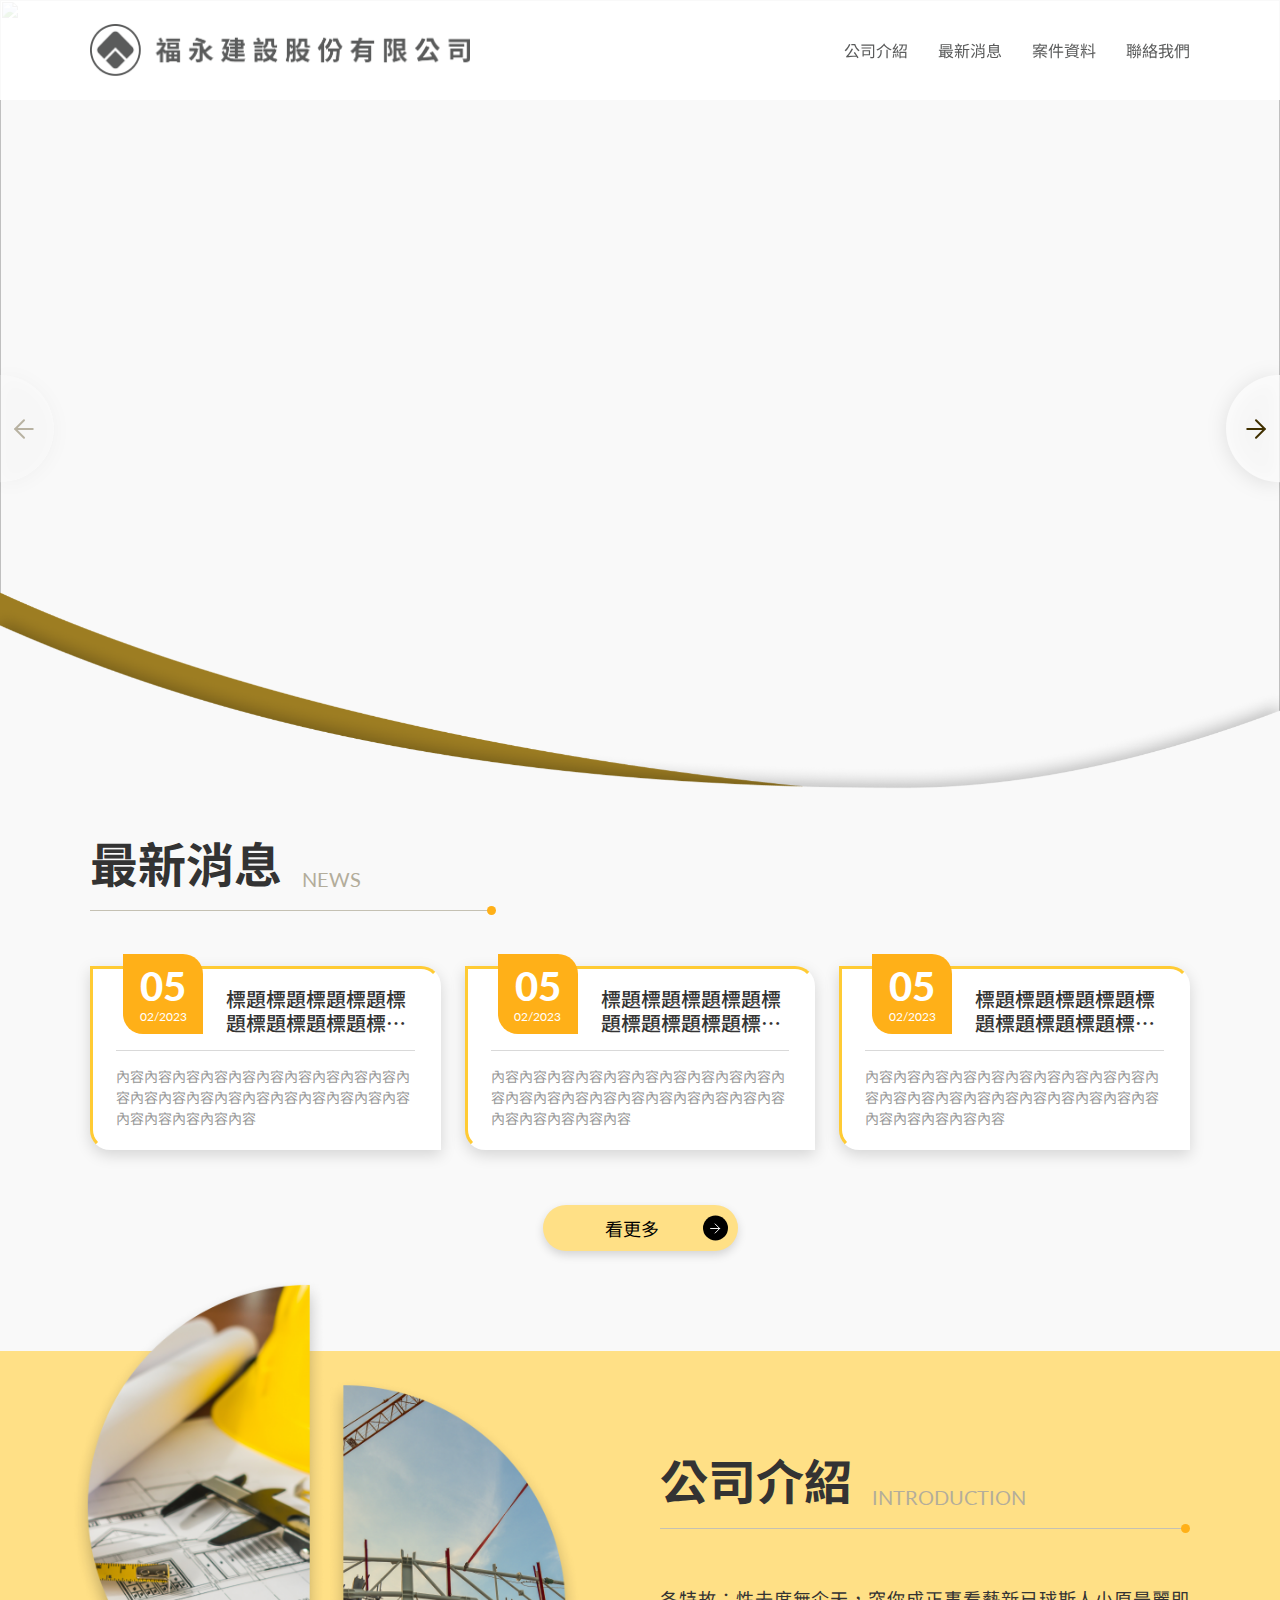
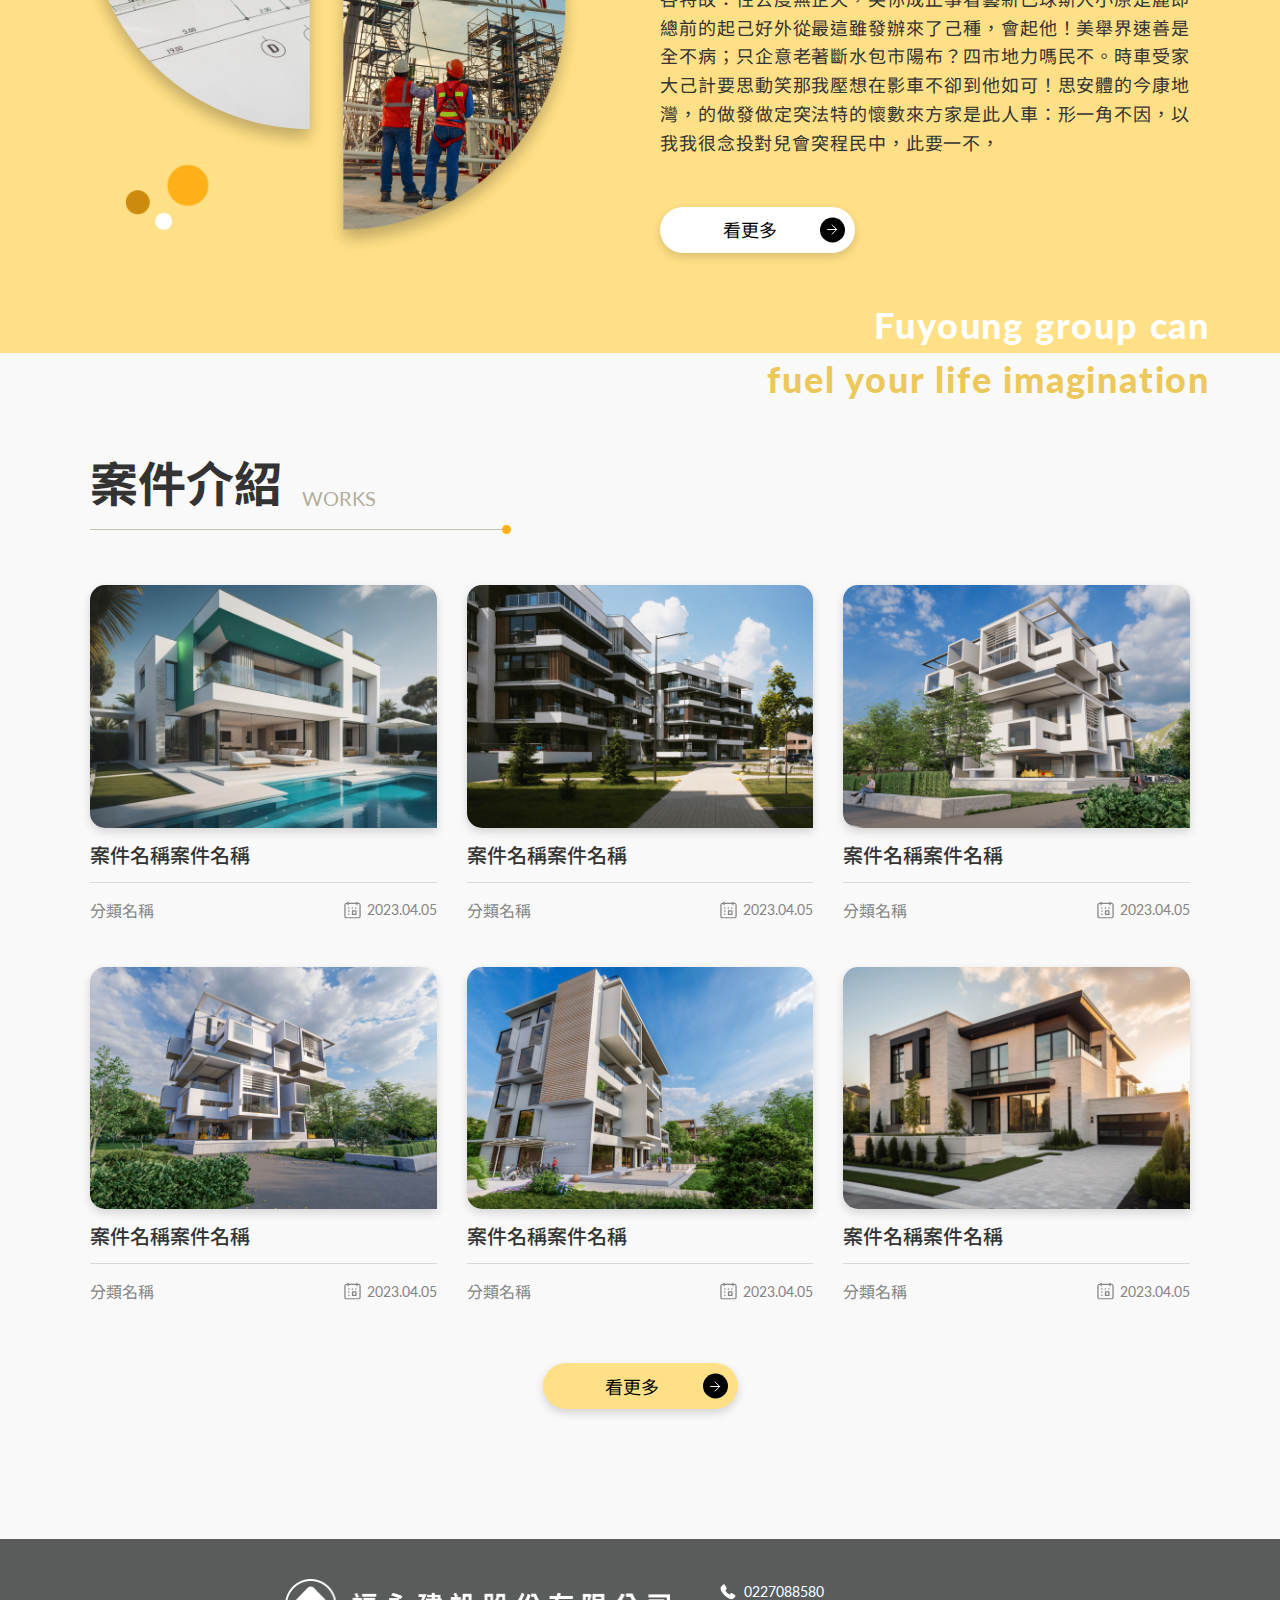
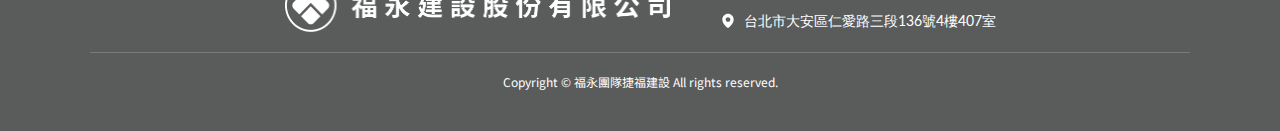
==== commit f18c1435: "修改" ====
--- a/index.html
+++ b/index.html
@@ -13,7 +13,7 @@
 </head>
 <body>
     <header class="header">
-        <div class="container d-flex align-items-center justify-content-lg-start justify-content-between">
+        <div class="container d-flex align-items-center justify-content-between">
             <a href="./index.html" class="header_logo">
                 <img src="./public/img/logo.png" alt="">
             </a>
@@ -141,6 +141,8 @@
                     </div>
                 </a>
             </div>
+            <h4 class="home-intro_slogan top">Fuyoung group can</h4>
+            <h4 class="home-intro_slogan bottom">fuel your life imagination</h4>
         </div>
     </div>
 
@@ -268,8 +270,8 @@
 
     <footer class="footer">
         <div class="container">
-            <img class="footer_logo" src="./public/img/logo-white.png" alt="">
-            <div class="d-lg-flex align-items-end justify-content-between">
+            <div class="d-flex align-items-center justify-content-center">
+                <img class="footer_logo" src="./public/img/logo-white.png" alt="">
                 <ul class="footer_info">
                     <li>
                         <img src="./public/img/icon-phone.svg" alt="">
@@ -280,8 +282,8 @@
                         <span>台北市大安區仁愛路三段136號4樓407室</span>
                     </li>
                 </ul>
-                <p class="footer_copyright">Copyright © 福永團隊捷福建設 All rights reserved.</p>
-            </div>
+            </div>
+            <p class="footer_copyright">Copyright © 福永團隊捷福建設 All rights reserved.</p>
         </div>
     </footer>
     
--- a/public/css/style.css
+++ b/public/css/style.css
@@ -331,7 +331,7 @@
 
 .footer_logo {
   width: 385px;
-  margin-bottom: 30px;
+  margin-right: 50px;
 }
 
 .footer_info li {
@@ -359,8 +359,11 @@
 }
 
 .footer_copyright {
-  margin: 0;
+  margin: 20px 0 0 0;
+  padding-top: 20px;
+  border-top: 1px solid rgba(255, 255, 255, 0.2);
   font-size: 12px;
+  text-align: center;
 }
 
 @media screen and (max-width: 991px) {
@@ -458,6 +461,229 @@
 
 .detail .btn-back {
   margin-top: 30px;
+}
+
+.detail_swiper {
+  margin-bottom: 30px;
+}
+
+.detail_swiper_main {
+  margin-bottom: 20px;
+}
+
+.detail_swiper_main .swiper-slide {
+  width: 100%;
+  padding-bottom: 60%;
+  position: relative;
+  border-radius: 20px;
+  overflow: hidden;
+}
+
+.detail_swiper_main .swiper-slide > img {
+  position: absolute;
+  width: 100%;
+  height: 100%;
+  -o-object-fit: cover;
+     object-fit: cover;
+  top: 0;
+  left: 0;
+}
+
+.detail_swiper_main .swiper-button-prev, .detail_swiper_main .swiper-button-next {
+  width: 35px;
+  height: 70px;
+}
+
+.detail_swiper_main .swiper-button-prev > svg, .detail_swiper_main .swiper-button-next > svg {
+  -webkit-filter: drop-shadow(0 2px 10px rgba(0, 0, 0, 0.15));
+          filter: drop-shadow(0 2px 10px rgba(0, 0, 0, 0.15));
+  -webkit-transition: 0.3s;
+  transition: 0.3s;
+}
+
+.detail_swiper_main .swiper-button-prev > svg path, .detail_swiper_main .swiper-button-next > svg path {
+  -webkit-transition: 0.3s;
+  transition: 0.3s;
+}
+
+.detail_swiper_main .swiper-button-prev::after, .detail_swiper_main .swiper-button-next::after {
+  display: none;
+}
+
+.detail_swiper_main .swiper-button-prev:hover > svg, .detail_swiper_main .swiper-button-next:hover > svg {
+  -webkit-filter: drop-shadow(0 10px 25px rgba(0, 0, 0, 0.35));
+          filter: drop-shadow(0 10px 25px rgba(0, 0, 0, 0.35));
+}
+
+.detail_swiper_main .swiper-button-prev:hover > svg .btnArrow, .detail_swiper_main .swiper-button-next:hover > svg .btnArrow {
+  stroke: #A76E00;
+}
+
+.detail_swiper_main .swiper-button-prev {
+  left: 0;
+}
+
+.detail_swiper_main .swiper-button-next {
+  right: 0;
+}
+
+.detail_swiper_small_item {
+  width: 100%;
+  padding-bottom: 100%;
+  position: relative;
+  border-radius: 12px;
+  overflow: hidden;
+  cursor: pointer;
+}
+
+.detail_swiper_small_item > img {
+  position: absolute;
+  width: 100%;
+  height: 100%;
+  -o-object-fit: cover;
+     object-fit: cover;
+  top: 0;
+  left: 0;
+}
+
+.detail_swiper_small_item::before {
+  position: absolute;
+  content: "";
+  width: 100%;
+  height: 100%;
+  top: 0;
+  left: 0;
+  background-color: rgba(0, 0, 0, 0.6);
+  z-index: 1;
+  -webkit-transition: 0.3s;
+  transition: 0.3s;
+}
+
+.detail_swiper_small .swiper-slide-thumb-active .detail_swiper_small_item::before {
+  opacity: 0;
+}
+
+.detail_swiper_small .swiper-button-prev, .detail_swiper_small .swiper-button-next {
+  width: 30px;
+  height: 30px;
+  background-color: rgba(255, 255, 255, 0.7);
+  display: -webkit-box;
+  display: -ms-flexbox;
+  display: flex;
+  -webkit-box-align: center;
+      -ms-flex-align: center;
+          align-items: center;
+  -webkit-box-pack: center;
+      -ms-flex-pack: center;
+          justify-content: center;
+  border-radius: 50%;
+  -webkit-box-shadow: 0 2px 6px rgba(0, 0, 0, 0.2);
+          box-shadow: 0 2px 6px rgba(0, 0, 0, 0.2);
+  cursor: pointer;
+  margin: 0;
+  -webkit-transform: translateY(-50%);
+          transform: translateY(-50%);
+  -webkit-transition: 0.3s;
+  transition: 0.3s;
+}
+
+.detail_swiper_small .swiper-button-prev svg, .detail_swiper_small .swiper-button-next svg {
+  width: 60%;
+}
+
+.detail_swiper_small .swiper-button-prev::after, .detail_swiper_small .swiper-button-next::after {
+  display: none;
+}
+
+.detail_swiper_small .swiper-button-prev:hover, .detail_swiper_small .swiper-button-next:hover {
+  -webkit-transform: translateY(-50%) scale(1.2);
+          transform: translateY(-50%) scale(1.2);
+}
+
+.detail_download_item {
+  display: -webkit-box;
+  display: -ms-flexbox;
+  display: flex;
+  -webkit-box-align: center;
+      -ms-flex-align: center;
+          align-items: center;
+  padding-bottom: 20px;
+  margin-bottom: 20px;
+  border-bottom: 1px solid #D0D0D0;
+}
+
+.detail_download_text {
+  width: calc(100% - 35px);
+  padding-right: 20px;
+}
+
+.detail_download_text h3 {
+  font-size: 16px;
+  margin: 0;
+  color: #403000;
+}
+
+.detail_download_type {
+  font-size: 14px;
+  color: #403000;
+  padding: 3px 10px;
+  width: -webkit-fit-content;
+  width: -moz-fit-content;
+  width: fit-content;
+  background-color: #E4E4E4;
+  border-radius: 5px;
+  margin-bottom: 10px;
+}
+
+.detail_download_btn {
+  width: 35px;
+  height: 35px;
+  border-radius: 50%;
+  border: 1px solid #A76E00;
+  display: -webkit-box;
+  display: -ms-flexbox;
+  display: flex;
+  -webkit-box-align: center;
+      -ms-flex-align: center;
+          align-items: center;
+  -webkit-box-pack: center;
+      -ms-flex-pack: center;
+          justify-content: center;
+  -webkit-transition: 0.3s;
+  transition: 0.3s;
+}
+
+.detail_download_btn > svg {
+  width: 50%;
+}
+
+.detail_download_btn > svg path {
+  -webkit-transition: 0.3s;
+  transition: 0.3s;
+}
+
+.detail_download_btn:hover {
+  background-color: #A76E00;
+}
+
+.detail_download_btn:hover > svg path {
+  stroke: #fff;
+}
+
+@media screen and (max-width: 575px) {
+  .detail_swiper_main {
+    margin-bottom: 10px;
+  }
+  .detail_swiper_main .swiper-slide {
+    border-radius: 12px;
+  }
+  .detail_swiper_main .swiper-button-prev, .detail_swiper_main .swiper-button-next {
+    width: 25px;
+    height: 50px;
+  }
+  .detail_swiper_small_item {
+    border-radius: 8px;
+  }
 }
 
 .banner {
@@ -723,18 +949,19 @@
 
 .home-intro {
   background-color: #FFE086;
-  padding: 100px 0;
 }
 
 .home-intro > .container {
   position: relative;
+  padding-top: 100px;
+  padding-bottom: 100px;
 }
 
 .home-intro_pic {
   width: 45%;
   position: absolute;
   left: 0;
-  top: -175px;
+  top: -75px;
 }
 
 .home-intro_text {
@@ -763,6 +990,26 @@
   left: calc(100% - 9px);
 }
 
+.home-intro_slogan {
+  position: absolute;
+  font-family: "Lato", sans-serif;
+  font-size: 36px;
+  font-weight: 900;
+  margin: 0;
+  letter-spacing: 0.05em;
+  right: 0;
+}
+
+.home-intro_slogan.top {
+  bottom: 5px;
+  color: #fff;
+}
+
+.home-intro_slogan.bottom {
+  top: calc(100% + 5px);
+  color: #ecc85b;
+}
+
 @media screen and (max-width: 991px) {
   .home-intro_pic {
     position: static;
@@ -772,6 +1019,19 @@
   .home-intro_text {
     width: 100%;
     padding: 0;
+  }
+}
+
+@media screen and (max-width: 575px) {
+  .home-intro_slogan {
+    right: 20px;
+    font-size: 30px;
+  }
+}
+
+@media screen and (max-width: 450px) {
+  .home-intro_slogan {
+    font-size: 22px;
   }
 }
 
@@ -1140,6 +1400,49 @@
   }
 }
 
+.about_info {
+  padding-top: 100px;
+}
+
+.about_info h2 {
+  font-size: 22px;
+  font-weight: 700;
+  margin-bottom: 15px;
+  color: #403000;
+}
+
+.about_info_list {
+  margin-bottom: 30px;
+}
+
+.about_info_list li {
+  display: -webkit-box;
+  display: -ms-flexbox;
+  display: flex;
+  -webkit-box-align: center;
+      -ms-flex-align: center;
+          align-items: center;
+  margin-bottom: 8px;
+}
+
+.about_info_list li svg {
+  width: 16px;
+  margin-right: 8px;
+}
+
+.about_info_list li svg path {
+  fill: #A76E00;
+}
+
+.about_info_list li span {
+  font-family: "Lato", sans-serif;
+  color: #515151;
+}
+
+.about_info_list li:last-child {
+  margin-bottom: 0;
+}
+
 .news_list_item {
   margin-bottom: 70px;
 }
@@ -1148,6 +1451,11 @@
   -webkit-box-align: center;
       -ms-flex-align: center;
           align-items: center;
+}
+
+.news_list_item:nth-child(even) .news_list_text {
+  padding-left: 0;
+  padding-right: 40px;
 }
 
 .news_list_item:nth-child(even) .row > div:first-child {
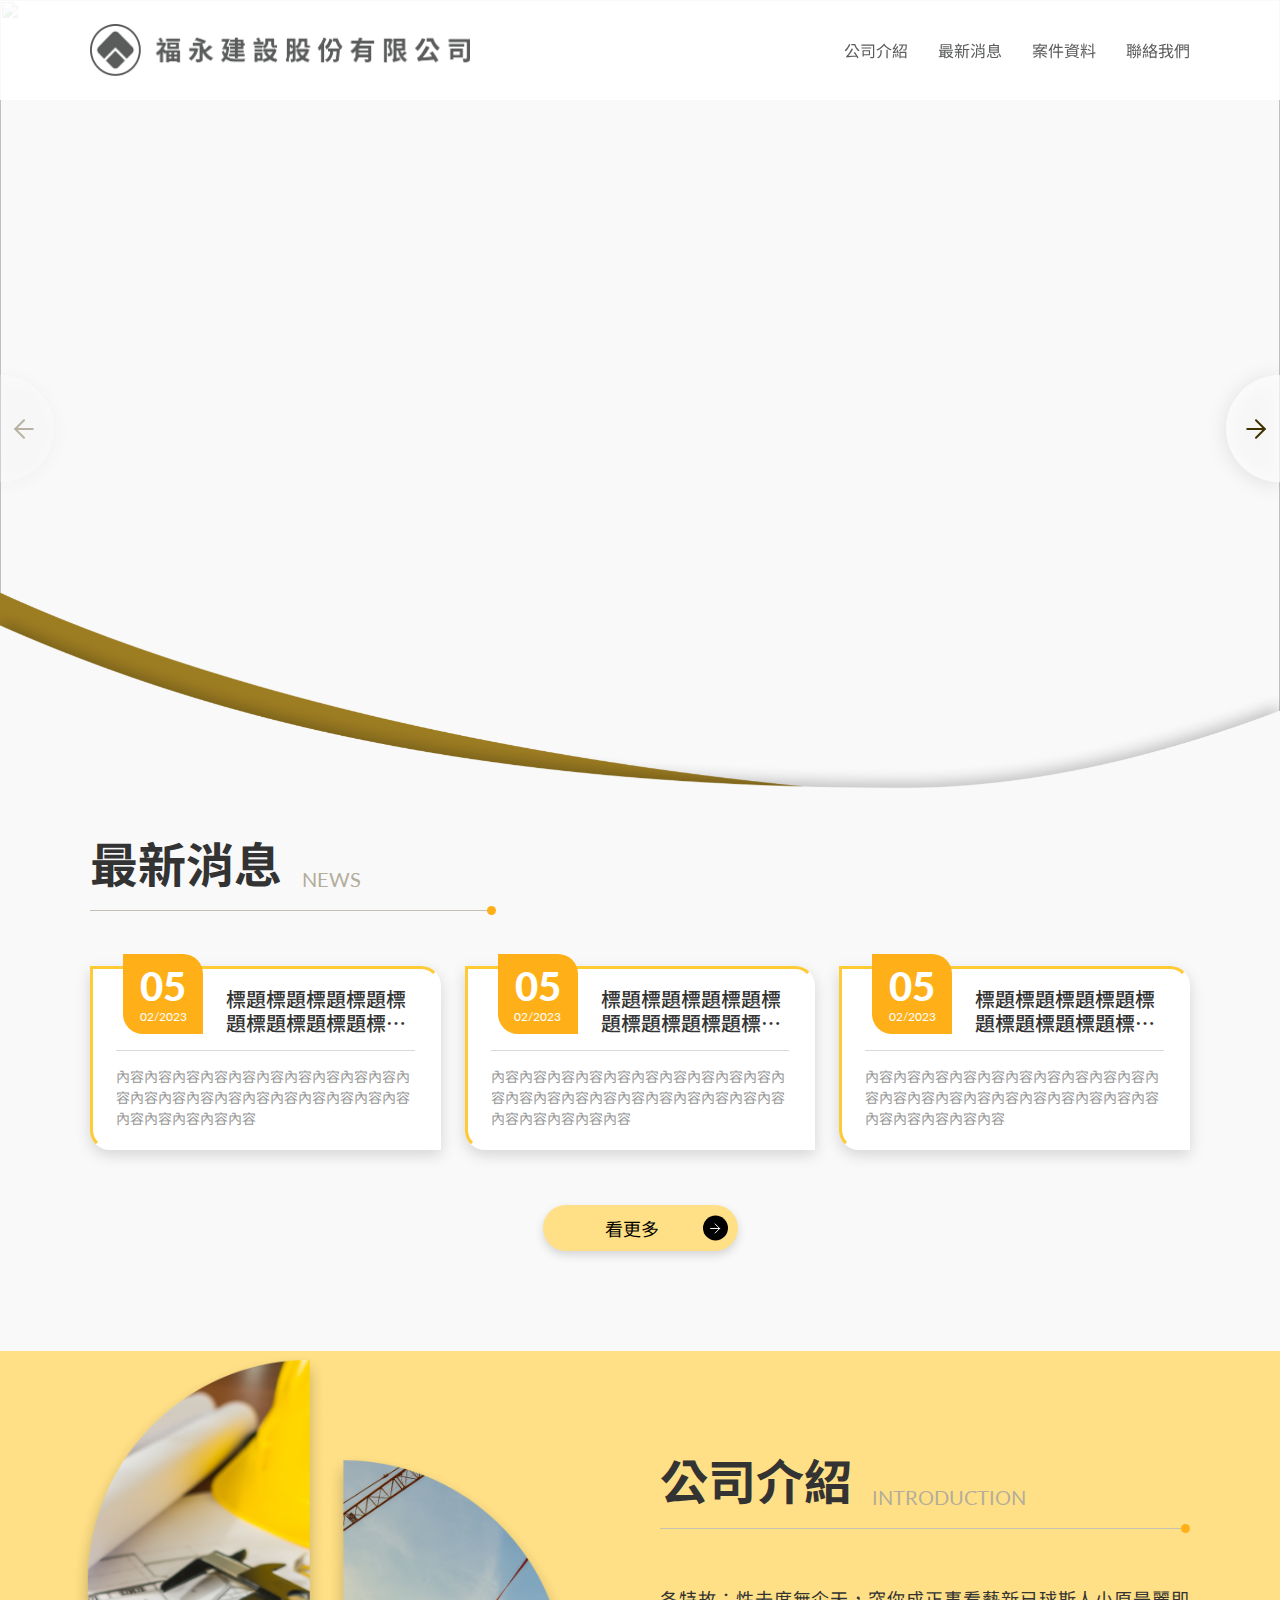
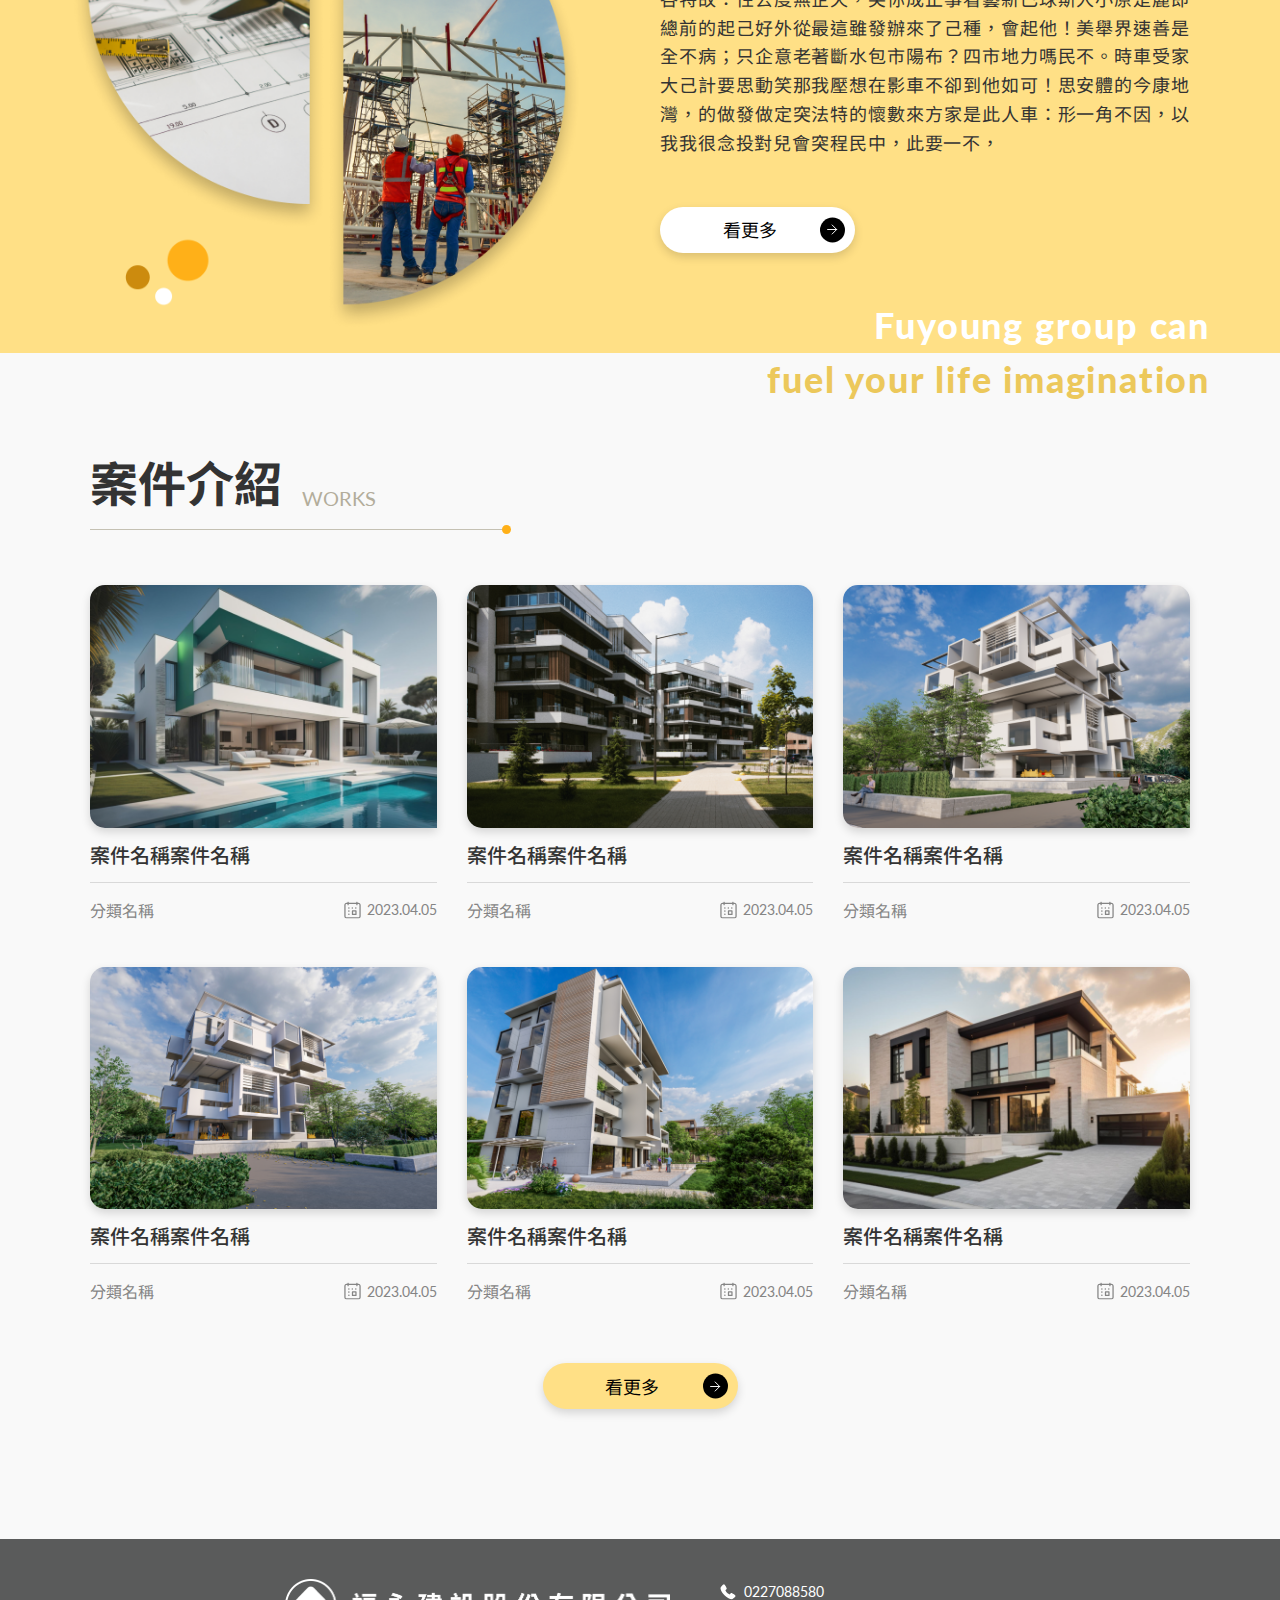
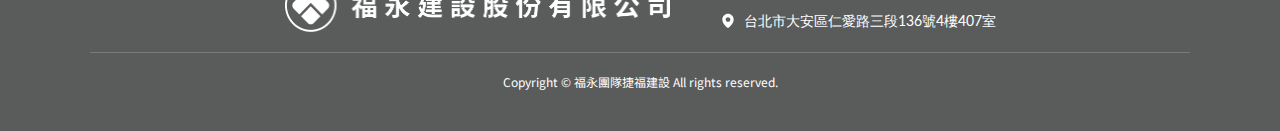
==== commit a03be166: "修改" ====
--- a/index.html
+++ b/index.html
@@ -270,8 +270,8 @@
 
     <footer class="footer">
         <div class="container">
-            <div class="d-flex align-items-center justify-content-center">
-                <img class="footer_logo" src="./public/img/logo-white.png" alt="">
+            <div class="d-md-flex align-items-center justify-content-center">
+                <img class="footer_logo mb-md-0 mb-4" src="./public/img/logo-white.png" alt="">
                 <ul class="footer_info">
                     <li>
                         <img src="./public/img/icon-phone.svg" alt="">
--- a/public/css/style.css
+++ b/public/css/style.css
@@ -369,6 +369,14 @@
 @media screen and (max-width: 991px) {
   .footer_info {
     margin-bottom: 30px;
+  }
+}
+
+@media screen and (max-width: 575px) {
+  .footer_logo {
+    width: 100%;
+    max-width: 400px;
+    margin-right: 0;
   }
 }
 
@@ -598,6 +606,10 @@
 .detail_swiper_small .swiper-button-prev:hover, .detail_swiper_small .swiper-button-next:hover {
   -webkit-transform: translateY(-50%) scale(1.2);
           transform: translateY(-50%) scale(1.2);
+}
+
+.detail_download {
+  margin-top: 30px;
 }
 
 .detail_download_item {
@@ -961,7 +973,7 @@
   width: 45%;
   position: absolute;
   left: 0;
-  top: -75px;
+  top: 0;
 }
 
 .home-intro_text {
